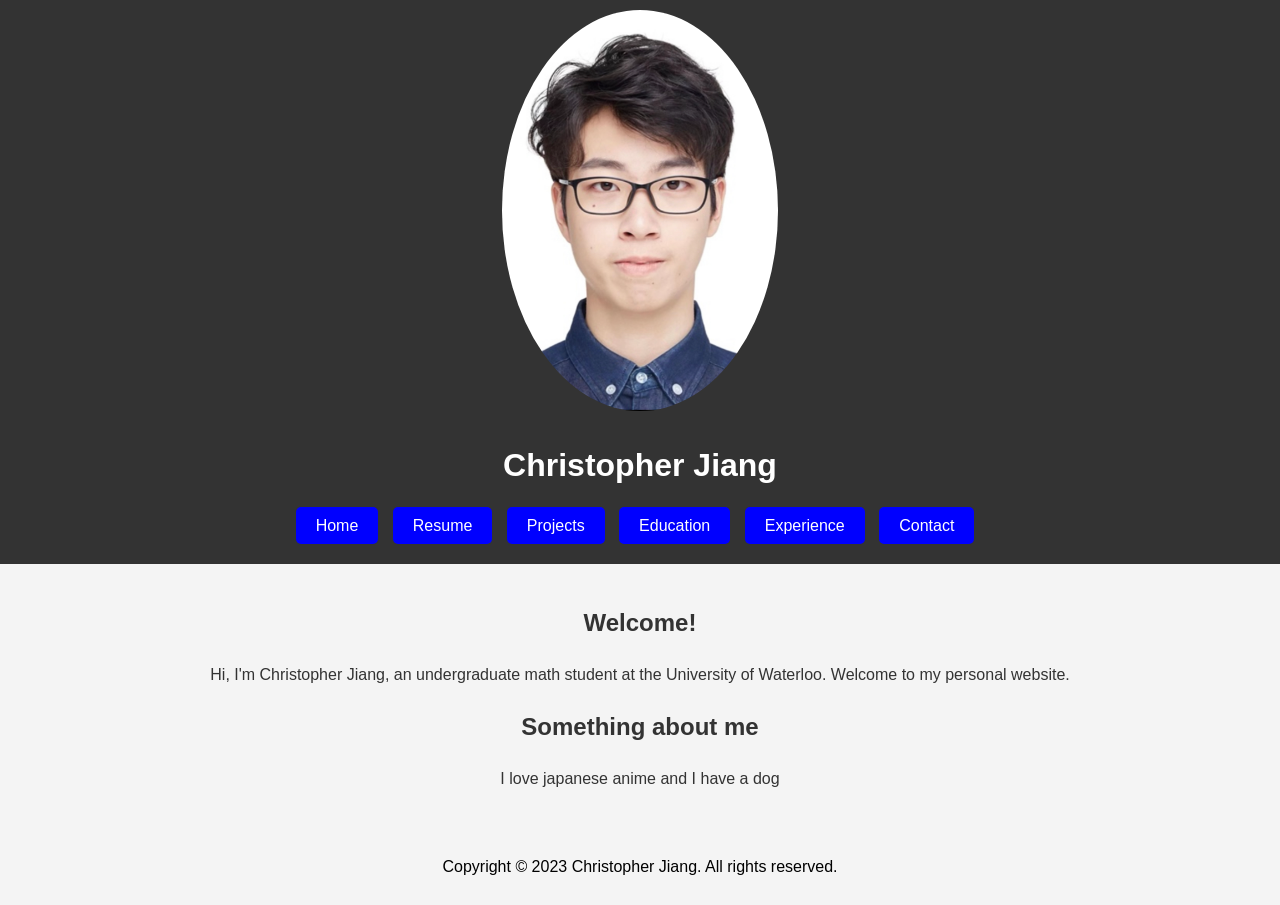
==== index.html @ 143860bc "Update index.html" ====
<!DOCTYPE html>
<html lang="en">
<head>
    <meta charset="UTF-8">
    <meta name="viewport" content="width=device-width, initial-scale=1.0">
    <title>Christopher Jiang - Home</title>
    <link rel="stylesheet" href="css/style.css">
</head>
<body>
    <header>
        <img src="images/profile.jpg" alt="Christopher's profile" 
        class="profile-image">
        <h1>Christopher Jiang</h1>
        <nav>
            <ul>
                <li><a href="index.html">Home</a></li>
                <li><a href="resume.html">Resume</a></li>
                <li><a href="projects.html">Projects</a></li>
                <li><a href="education.html">Education</a></li>
                <li><a href="experience.html">Experience</a></li>
                <li><a href="contact.html">Contact</a></li>
            </ul>
        </nav>
    </header>
    <main>
        <section>
            <h2>Welcome!</h2>
            <p>Hi, I'm Christopher Jiang, an undergraduate math student at the University of Waterloo. 
                Welcome to my personal website.</p>
            <h2>Something about me</h2>
            <p>I love japanese anime and I have a dog</p>
        </section>
    </main>
    <footer>
        <p>Copyright © 2023 Christopher Jiang. All rights reserved.</p>
    </footer>
    <script src="js/script.js"></script>
</body>
</html>
---- css/style.css ----
html, body {
    height: 100%;
    margin: 0;
}

body {
    font-family: Arial, sans-serif;
    line-height: 1.6;
    margin: 0;
    padding: 0;
    color: #333;
    background-color: #f4f4f4;
    display: flex;
    flex-direction: column;
    min-height: 100vh; /* Use viewport height */
}

header {
    background: #333;
    color: #fff;
    padding: 10px 20px;
    text-align: center;
}

header nav ul {
    list-style: none;
    padding: 0;
}

header nav ul li {
    display: inline;
    margin-right: 10px;
    color: black;
}

header nav ul li a {
    color: white; /* Text color */
    background-color: blue; /* Background color */
    padding: 10px 20px; /* Padding around the text */
    text-decoration: none; /* Removes underline */
    border-radius: 5px; /* Rounded corners */
    transition: background-color 0.3s; /* Smooth transition for hover effect */
}

header nav ul li a:hover {
    background-color: #0056b3; /* Darker shade on hover */
}

.profile-image {
    width: 276px;
    height: 401px;
    border-radius: 70%;
}

main {
    padding: 20px;
    text-align: center;
    flex: 1;
}

footer {
    color: black;
    text-align: center;
    padding: 10px 0;
    width: 100%;
}
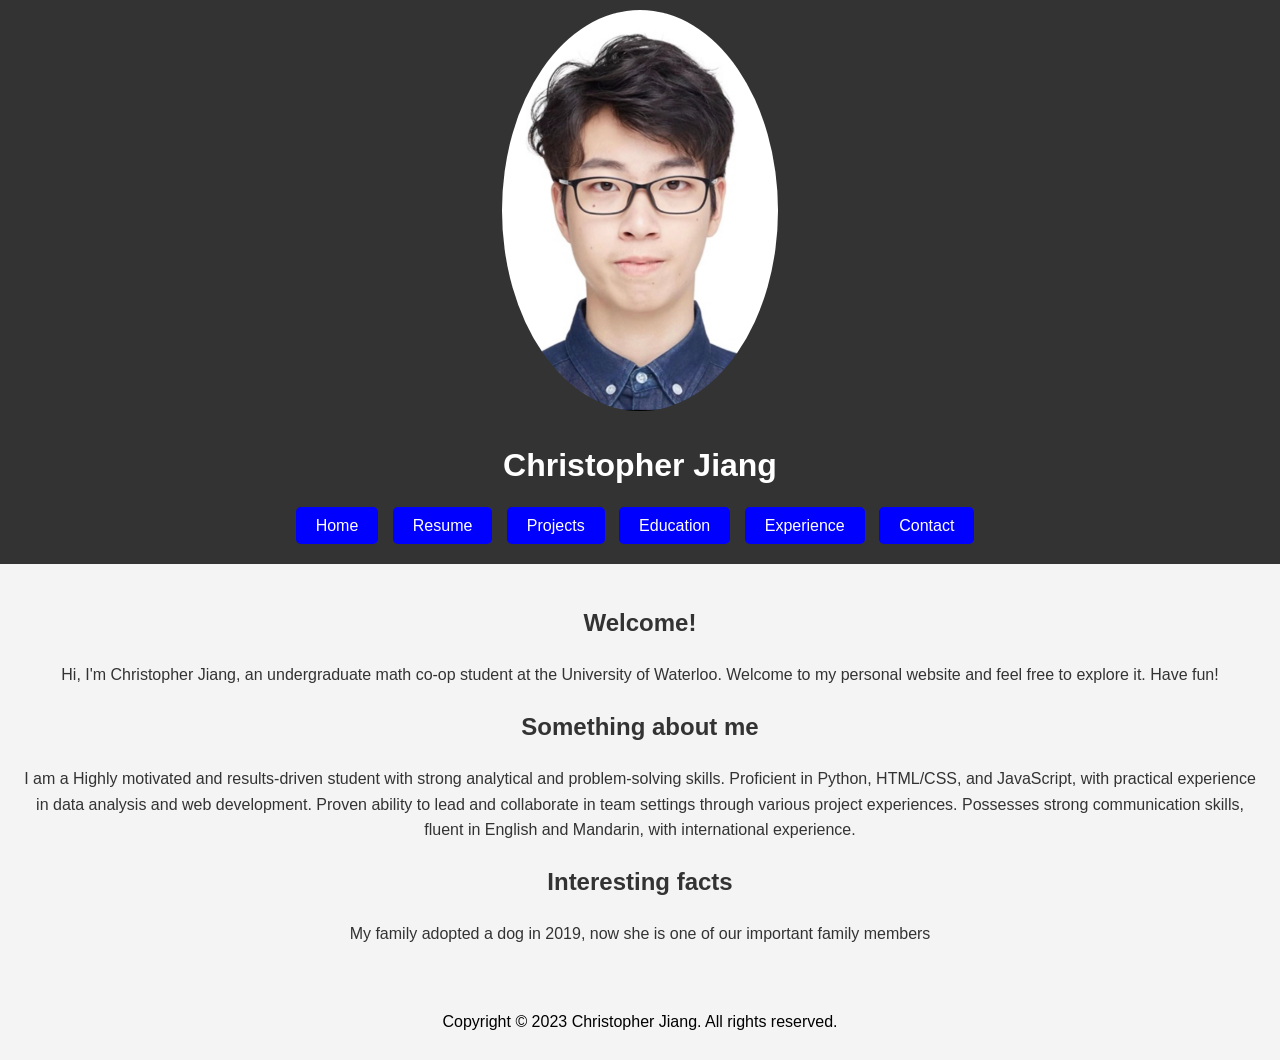
==== commit 0ce17274: "Updated project section and index page intro" ====
--- a/index.html
+++ b/index.html
@@ -25,10 +25,17 @@
     <main>
         <section>
             <h2>Welcome!</h2>
-            <p>Hi, I'm Christopher Jiang, an undergraduate math student at the University of Waterloo. 
-                Welcome to my personal website.</p>
+            <p>Hi, I'm Christopher Jiang, an undergraduate math co-op student at the University of Waterloo. 
+                Welcome to my personal website and feel free to explore it. Have fun!</p>
             <h2>Something about me</h2>
-            <p>I love japanese anime and I have a dog</p>
+            <p>I am a Highly motivated and results-driven student with strong analytical and 
+                problem-solving skills. Proficient in Python, HTML/CSS, and JavaScript, with 
+                practical experience in data analysis and web development. 
+                Proven ability to lead and collaborate in team settings through 
+                various project experiences. Possesses strong communication skills, 
+                fluent in English and Mandarin, with international experience.</p>
+            <h2>Interesting facts</h2>
+            <p>My family adopted a dog in 2019, now she is one of our important family members</p>
         </section>
     </main>
     <footer>
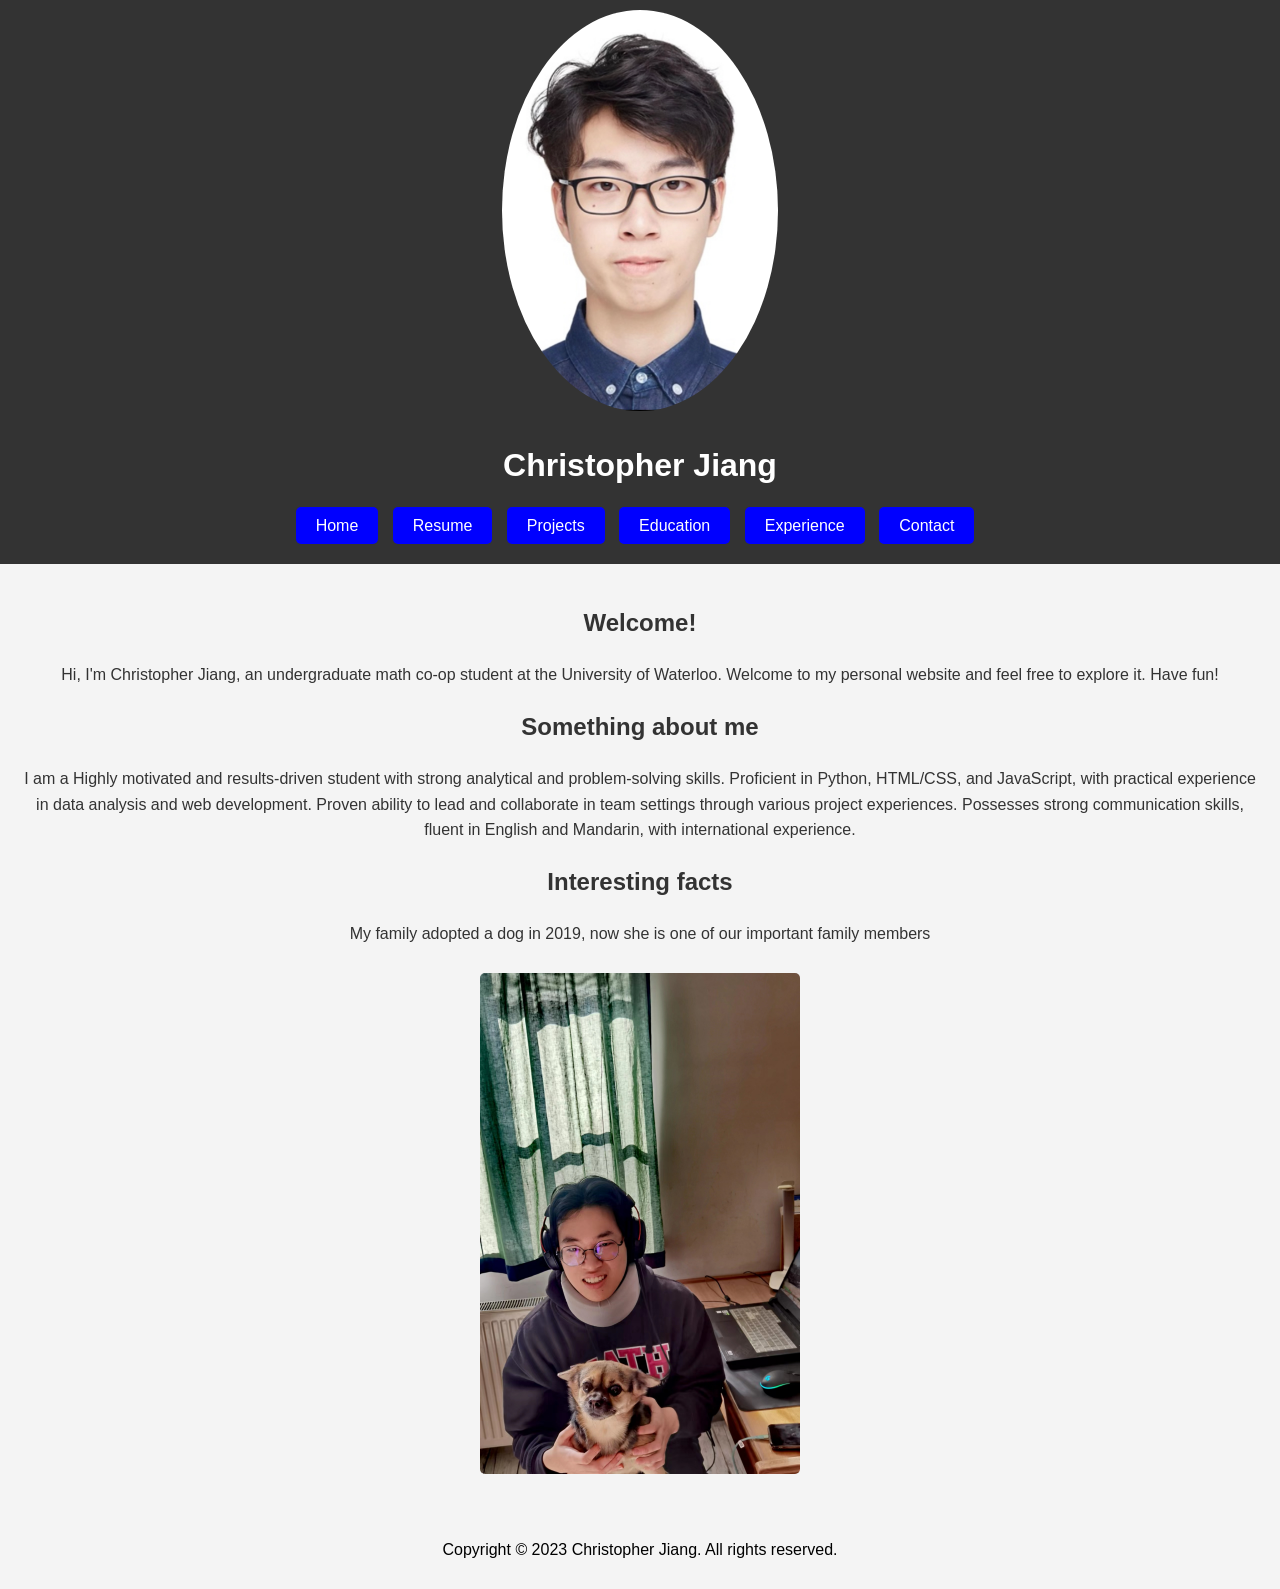
==== commit 7e409f2c: "Added image of me with my dog on the index page, updated the style.css style sheet" ====
--- a/index.html
+++ b/index.html
@@ -36,6 +36,7 @@
                 fluent in English and Mandarin, with international experience.</p>
             <h2>Interesting facts</h2>
             <p>My family adopted a dog in 2019, now she is one of our important family members</p>
+            <img src="images/with wangcai.jpg" class="square-image">
         </section>
     </main>
     <footer>
--- a/css/style.css
+++ b/css/style.css
@@ -52,6 +52,14 @@
     border-radius: 70%;
 }
 
+.square-image {
+    width: 320px; /* You can adjust this value to fit your page layout */
+    height: 501px; /* Same value as width to make it square */
+    margin: 10px; /* Optional: adjust margin as needed */
+    border-radius: 5px; /* Optional: to slightly round the corners, adjust as needed or remove for sharp corners */
+    object-fit: cover; /* Ensures the image covers the entire area without stretching */
+}
+
 main {
     padding: 20px;
     text-align: center;
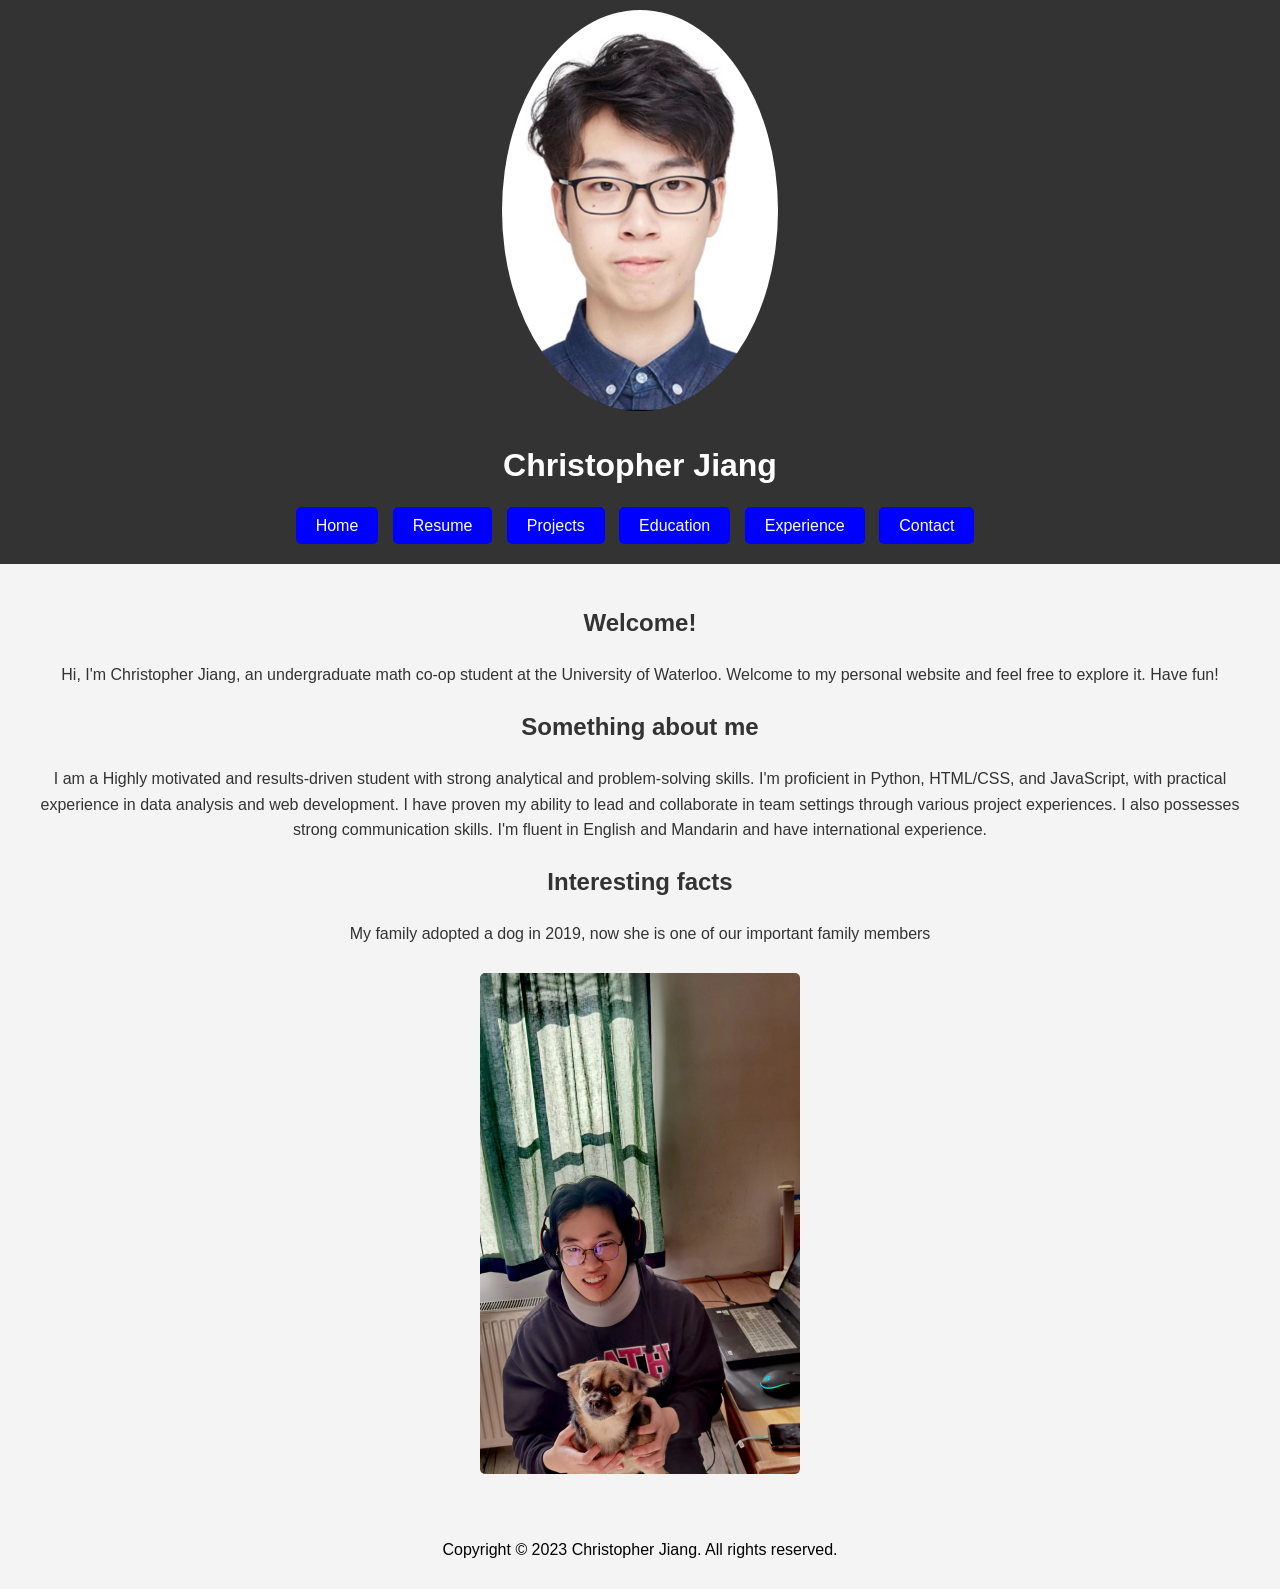
==== commit c8d68300: "fixed typo errors" ====
--- a/index.html
+++ b/index.html
@@ -29,11 +29,11 @@
                 Welcome to my personal website and feel free to explore it. Have fun!</p>
             <h2>Something about me</h2>
             <p>I am a Highly motivated and results-driven student with strong analytical and 
-                problem-solving skills. Proficient in Python, HTML/CSS, and JavaScript, with 
+                problem-solving skills. I'm proficient in Python, HTML/CSS, and JavaScript, with 
                 practical experience in data analysis and web development. 
-                Proven ability to lead and collaborate in team settings through 
-                various project experiences. Possesses strong communication skills, 
-                fluent in English and Mandarin, with international experience.</p>
+                I have proven my ability to lead and collaborate in team settings through 
+                various project experiences. I also possesses strong communication skills. 
+                I'm fluent in English and Mandarin and have international experience.</p>
             <h2>Interesting facts</h2>
             <p>My family adopted a dog in 2019, now she is one of our important family members</p>
             <img src="images/with wangcai.jpg" class="square-image">
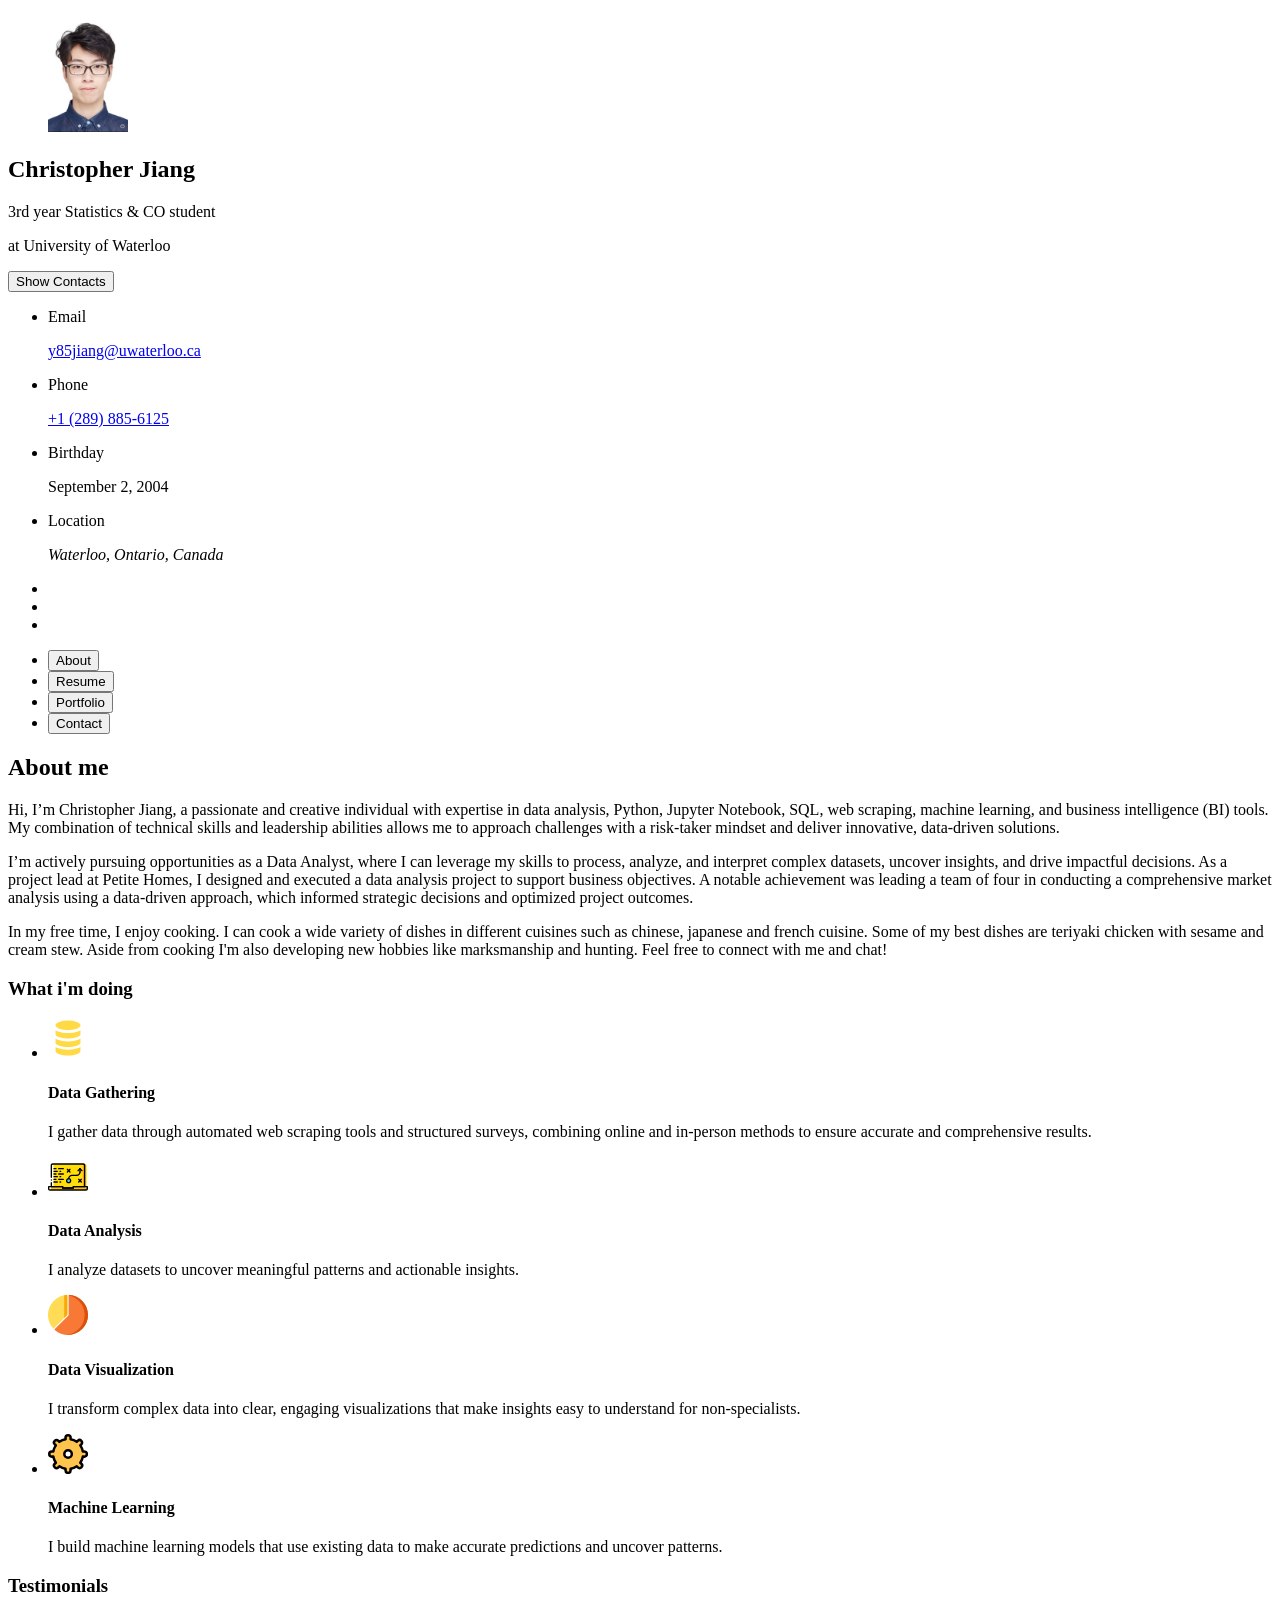
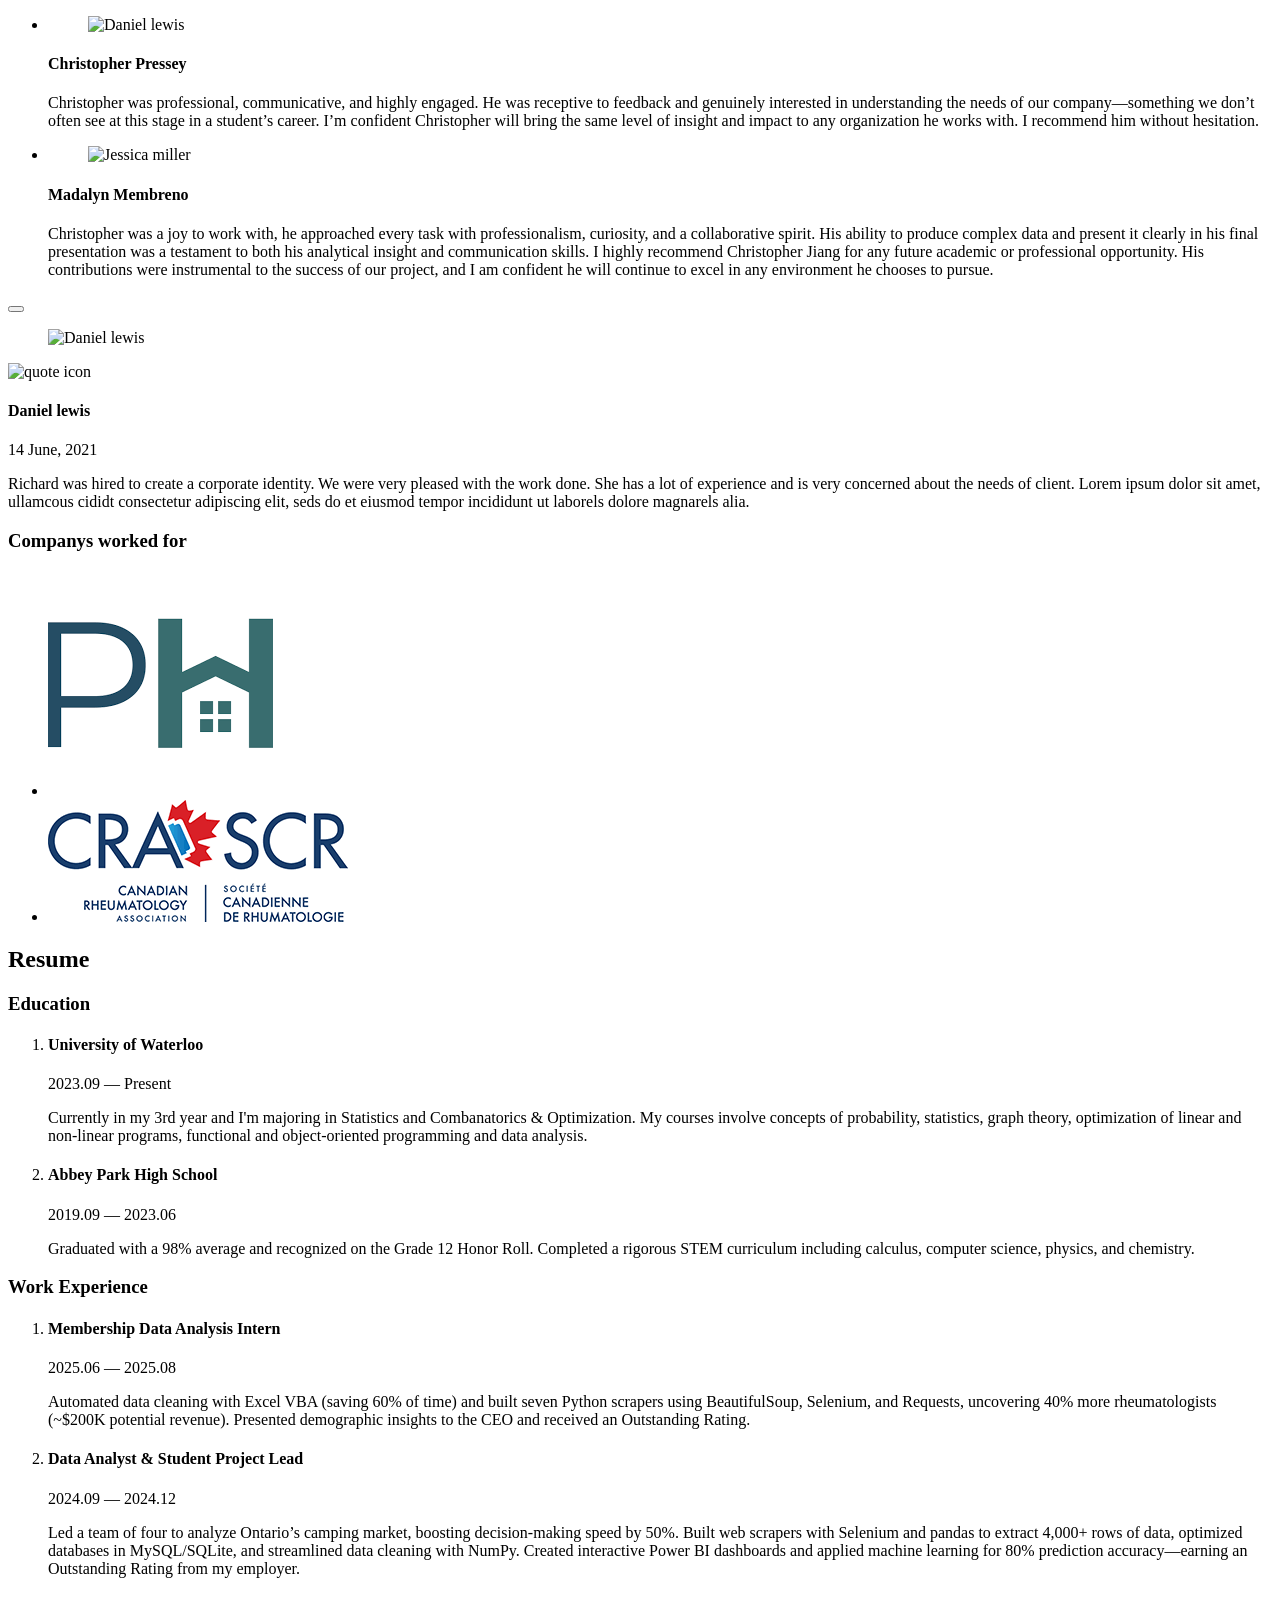
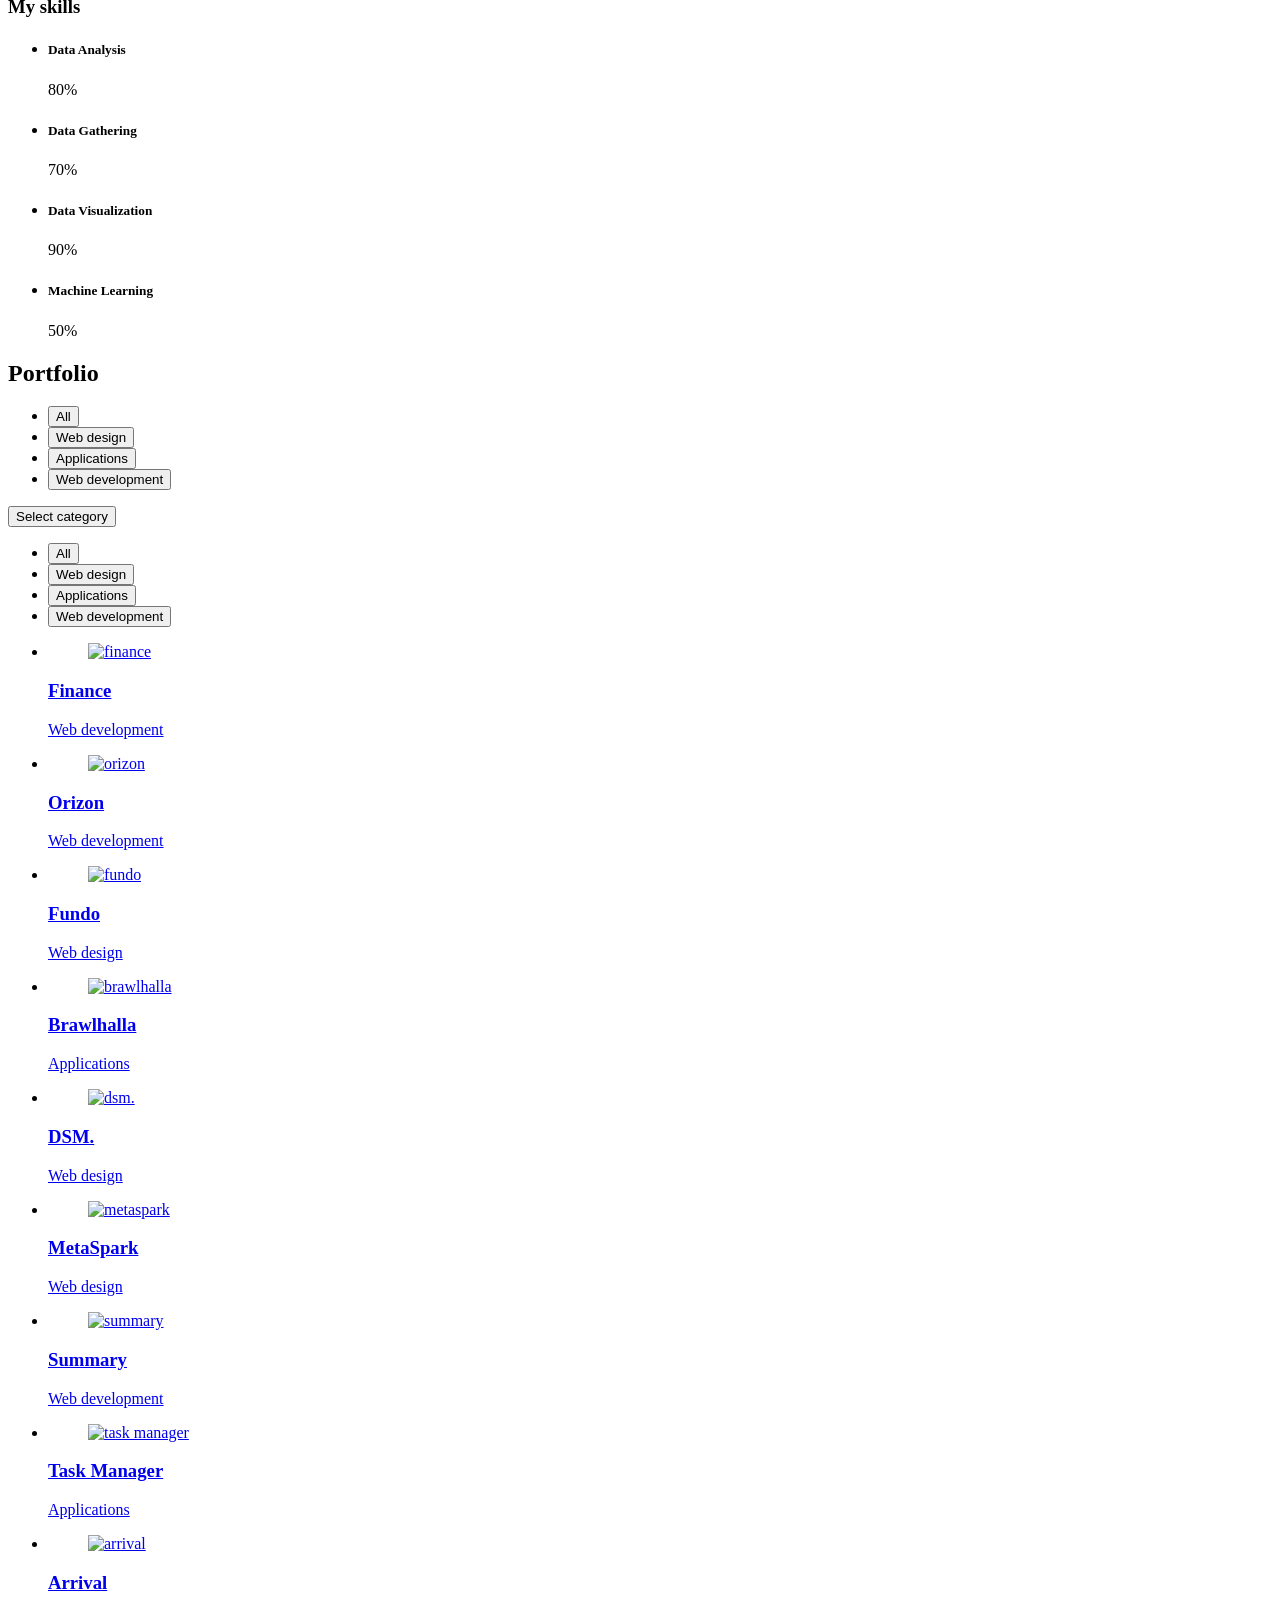
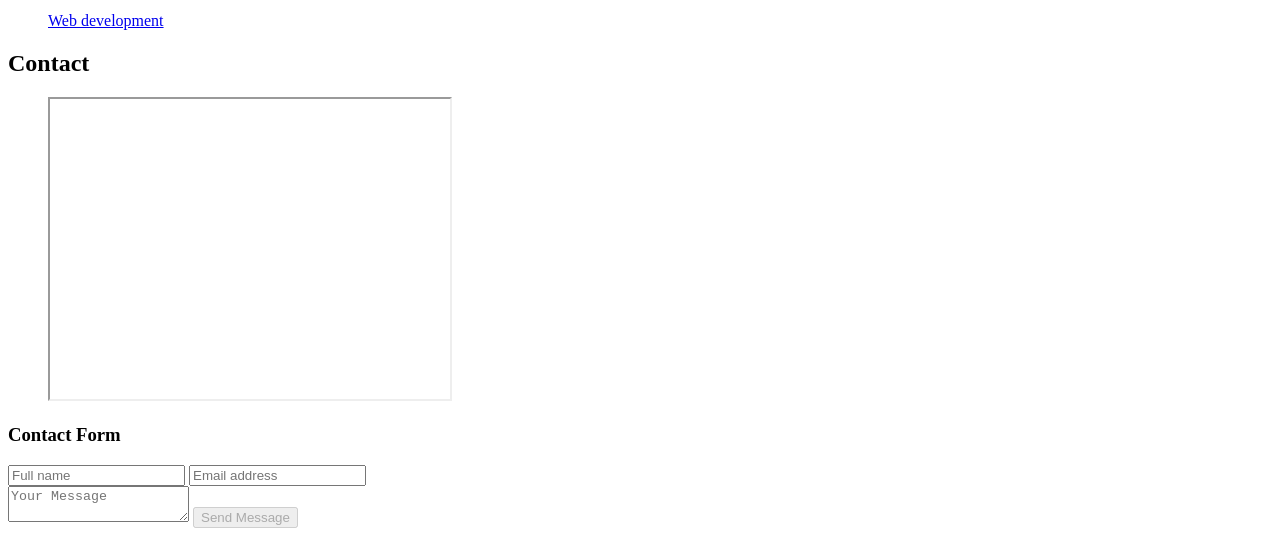
==== commit 3e6f65a2: "Overwrite repo with personal website project" ====
--- a/index.html
+++ b/index.html
@@ -1,47 +1,1136 @@
 <!DOCTYPE html>
 <html lang="en">
+
 <head>
-    <meta charset="UTF-8">
-    <meta name="viewport" content="width=device-width, initial-scale=1.0">
-    <title>Christopher Jiang - Home</title>
-    <link rel="stylesheet" href="css/style.css">
+  <meta charset="UTF-8">
+  <meta http-equiv="X-UA-Compatible" content="IE=edge">
+  <meta name="viewport" content="width=device-width, initial-scale=1.0">
+  <title>vCard - Personal Portfolio</title>
+
+  <!--
+    - favicon
+  -->
+  <link rel="shortcut icon" href="./assets/images/logo.ico" type="image/x-icon">
+
+  <!--
+    - custom css link
+  -->
+  <link rel="stylesheet" href="./assets/css/style.css">
+
+  <!--
+    - google font link
+  -->
+  <link rel="preconnect" href="https://fonts.googleapis.com">
+  <link rel="preconnect" href="https://fonts.gstatic.com" crossorigin>
+  <link href="https://fonts.googleapis.com/css2?family=Poppins:wght@300;400;500;600&display=swap" rel="stylesheet">
 </head>
+
 <body>
-    <header>
-        <img src="images/profile.jpg" alt="Christopher's profile" 
-        class="profile-image">
-        <h1>Christopher Jiang</h1>
-        <nav>
-            <ul>
-                <li><a href="index.html">Home</a></li>
-                <li><a href="resume.html">Resume</a></li>
-                <li><a href="projects.html">Projects</a></li>
-                <li><a href="education.html">Education</a></li>
-                <li><a href="experience.html">Experience</a></li>
-                <li><a href="contact.html">Contact</a></li>
+
+  <!--
+    - #MAIN
+  -->
+
+  <main>
+
+    <!--
+      - #SIDEBAR
+    -->
+
+    <aside class="sidebar" data-sidebar>
+
+      <div class="sidebar-info">
+
+        <figure class="avatar-box">
+          <img src="./assets/images/profile.jpg" alt="Christopher Jiang" width="80">
+        </figure>
+
+        <div class="info-content">
+          <h1 class="name" title="Richard hanrick">Christopher Jiang</h1>
+
+          <p class="title">3rd year Statistics & CO student</p>
+          <p class="title">at University of Waterloo</p>
+        </div>
+
+        <button class="info_more-btn" data-sidebar-btn>
+          <span>Show Contacts</span>
+
+          <ion-icon name="chevron-down"></ion-icon>
+        </button>
+
+      </div>
+
+      <div class="sidebar-info_more">
+
+        <div class="separator"></div>
+
+        <ul class="contacts-list">
+
+          <li class="contact-item">
+
+            <div class="icon-box">
+              <ion-icon name="mail-outline"></ion-icon>
+            </div>
+
+            <div class="contact-info">
+              <p class="contact-title">Email</p>
+
+              <a href="mailto:richard@example.com" class="contact-link">y85jiang@uwaterloo.ca</a>
+            </div>
+
+          </li>
+
+          <li class="contact-item">
+
+            <div class="icon-box">
+              <ion-icon name="phone-portrait-outline"></ion-icon>
+            </div>
+
+            <div class="contact-info">
+              <p class="contact-title">Phone</p>
+
+              <a href="tel:+12133522795" class="contact-link">+1 (289) 885-6125</a>
+            </div>
+
+          </li>
+
+          <li class="contact-item">
+
+            <div class="icon-box">
+              <ion-icon name="calendar-outline"></ion-icon>
+            </div>
+
+            <div class="contact-info">
+              <p class="contact-title">Birthday</p>
+
+              <time datetime="1982-06-23">September 2, 2004</time>
+            </div>
+
+          </li>
+
+          <li class="contact-item">
+
+            <div class="icon-box">
+              <ion-icon name="location-outline"></ion-icon>
+            </div>
+
+            <div class="contact-info">
+              <p class="contact-title">Location</p>
+
+              <address>Waterloo, Ontario, Canada</address>
+            </div>
+
+          </li>
+
+        </ul>
+
+        <div class="separator"></div>
+
+        <ul class="social-list">
+
+          <li class="social-item">
+            <a href="#" class="social-link">
+              <ion-icon name="logo-facebook"></ion-icon>
+            </a>
+          </li>
+
+          <li class="social-item">
+            <a href="#" class="social-link">
+              <ion-icon name="logo-twitter"></ion-icon>
+            </a>
+          </li>
+
+          <li class="social-item">
+            <a href="#" class="social-link">
+              <ion-icon name="logo-instagram"></ion-icon>
+            </a>
+          </li>
+
+        </ul>
+
+      </div>
+
+    </aside>
+
+
+
+
+
+    <!--
+      - #main-content
+    -->
+
+    <div class="main-content">
+
+      <!--
+        - #NAVBAR
+      -->
+
+      <nav class="navbar">
+
+        <ul class="navbar-list">
+
+          <li class="navbar-item">
+            <button class="navbar-link  active" data-nav-link>About</button>
+          </li>
+
+          <li class="navbar-item">
+            <button class="navbar-link" data-nav-link>Resume</button>
+          </li>
+
+          <li class="navbar-item">
+            <button class="navbar-link" data-nav-link>Portfolio</button>
+          </li>
+
+          <!--
+          <li class="navbar-item">
+            <button class="navbar-link" data-nav-link>Blog</button>
+          </li>
+        -->
+
+          <li class="navbar-item">
+            <button class="navbar-link" data-nav-link>Contact</button>
+          </li>
+
+        </ul>
+
+      </nav>
+
+
+
+
+
+      <!--
+        - #ABOUT
+      -->
+
+      <article class="about  active" data-page="about">
+
+        <header>
+          <h2 class="h2 article-title">About me</h2>
+        </header>
+
+        <section class="about-text">
+          <p>
+            Hi, I’m Christopher Jiang, a passionate and creative individual with 
+            expertise in data analysis, Python, Jupyter Notebook, SQL, web scraping, 
+            machine learning, and business intelligence (BI) tools. 
+            My combination of technical skills and leadership abilities allows 
+            me to approach challenges with a risk-taker mindset and deliver 
+            innovative, data-driven solutions.
+          </p>
+
+          <p>
+            I’m actively pursuing opportunities as a Data Analyst, 
+            where I can leverage my skills to process, 
+            analyze, and interpret complex datasets, uncover insights, 
+            and drive impactful decisions. As a project lead at Petite Homes, 
+            I designed and executed a data analysis project to support business 
+            objectives. A notable achievement was leading a team of four in 
+            conducting a comprehensive market analysis using a data-driven approach,
+            which informed strategic decisions and optimized project outcomes.
+          </p>
+
+          <p>
+            In my free time, I enjoy cooking. I can cook a wide variety of dishes 
+            in different cuisines such as chinese, japanese and french cuisine. 
+            Some of my best dishes are teriyaki chicken with sesame and cream stew. 
+            Aside from cooking I'm also developing new hobbies like marksmanship 
+            and hunting. Feel free to connect with me and chat!
+          </p>
+        </section>
+
+
+        <!--
+          - service
+        -->
+
+        <section class="service">
+
+          <h3 class="h3 service-title">What i'm doing</h3>
+
+          <ul class="service-list">
+
+            <li class="service-item">
+
+              <div class="service-icon-box">
+                <img src="./assets/images/database.svg" alt="design icon" width="40">
+              </div>
+
+              <div class="service-content-box">
+                <h4 class="h4 service-item-title">Data Gathering</h4>
+
+                <p class="service-item-text">
+                  I gather data through automated web scraping tools and structured 
+                  surveys, combining online and in-person methods to ensure accurate 
+                  and comprehensive results.
+                </p>
+              </div>
+
+            </li>
+
+            <li class="service-item">
+
+              <div class="service-icon-box">
+                <img src="./assets/images/data-analysis.svg" alt="Web development icon" width="40">
+              </div>
+
+              <div class="service-content-box">
+                <h4 class="h4 service-item-title">Data Analysis</h4>
+
+                <p class="service-item-text">
+                  I analyze datasets to uncover meaningful patterns and actionable insights.
+                </p>
+              </div>
+
+            </li>
+
+            <li class="service-item">
+
+              <div class="service-icon-box">
+                <img src="./assets/images/data-visualization.svg" alt="mobile app icon" width="40">
+              </div>
+
+              <div class="service-content-box">
+                <h4 class="h4 service-item-title">Data Visualization</h4>
+
+                <p class="service-item-text">
+                  I transform complex data into clear, 
+                  engaging visualizations that make insights easy to understand for non-specialists.
+                </p>
+              </div>
+
+            </li>
+
+            <li class="service-item">
+
+              <div class="service-icon-box">
+                <img src="./assets/images/machine-learning.svg" alt="camera icon" width="40">
+              </div>
+
+              <div class="service-content-box">
+                <h4 class="h4 service-item-title">Machine Learning</h4>
+
+                <p class="service-item-text">
+                  I build machine learning models that use existing data to make accurate 
+                  predictions and uncover patterns.
+                </p>
+              </div>
+
+            </li>
+
+          </ul>
+
+        </section>
+
+
+        <!--
+          - testimonials
+        -->
+
+        <section class="testimonials">
+
+          <h3 class="h3 testimonials-title">Testimonials</h3>
+
+          <ul class="testimonials-list has-scrollbar">
+
+            <li class="testimonials-item">
+              <div class="content-card" data-testimonials-item>
+
+                <figure class="testimonials-avatar-box">
+                  <img src="./assets/images/avatar-1.png" alt="Daniel lewis" width="60" data-testimonials-avatar>
+                </figure>
+
+                <h4 class="h4 testimonials-item-title" data-testimonials-title>Christopher Pressey</h4>
+
+                <div class="testimonials-text" data-testimonials-text>
+                  <p>
+                    Christopher was professional, communicative, and highly engaged. 
+                    He was receptive to feedback and genuinely interested in understanding 
+                    the needs of our company—something we don’t often see at this stage in 
+                    a student’s career. I’m confident Christopher will bring the same level 
+                    of insight and impact to any organization he works with. I recommend him 
+                    without hesitation.
+                  </p>
+                </div>
+
+              </div>
+            </li>
+
+            <li class="testimonials-item">
+              <div class="content-card" data-testimonials-item>
+
+                <figure class="testimonials-avatar-box">
+                  <img src="./assets/images/avatar-2.png" alt="Jessica miller" width="60" data-testimonials-avatar>
+                </figure>
+
+                <h4 class="h4 testimonials-item-title" data-testimonials-title>Madalyn Membreno</h4>
+
+                <div class="testimonials-text" data-testimonials-text>
+                  <p>
+                    Christopher was a joy to work with, he approached every task with 
+                    professionalism, curiosity, and a collaborative spirit. 
+                    His ability to produce complex data and present it clearly in his 
+                    final presentation was a testament to both his analytical insight 
+                    and communication skills. I highly recommend Christopher Jiang for 
+                    any future academic or professional opportunity. His contributions 
+                    were instrumental to the success of our project, and I am confident 
+                    he will continue to excel in any environment he chooses to pursue.
+                  </p>
+                </div>
+
+              </div>
+            </li>
+          </ul>
+
+        </section>
+
+
+        <!--
+          - testimonials modal
+        -->
+
+        <div class="modal-container" data-modal-container>
+
+          <div class="overlay" data-overlay></div>
+
+          <section class="testimonials-modal">
+
+            <button class="modal-close-btn" data-modal-close-btn>
+              <ion-icon name="close-outline"></ion-icon>
+            </button>
+
+            <div class="modal-img-wrapper">
+              <figure class="modal-avatar-box">
+                <img src="./assets/images/avatar-1.png" alt="Daniel lewis" width="80" data-modal-img>
+              </figure>
+
+              <img src="./assets/images/icon-quote.svg" alt="quote icon">
+            </div>
+
+            <div class="modal-content">
+
+              <h4 class="h3 modal-title" data-modal-title>Daniel lewis</h4>
+
+              <time datetime="2021-06-14">14 June, 2021</time>
+
+              <div data-modal-text>
+                <p>
+                  Richard was hired to create a corporate identity. We were very pleased with the work done. She has a
+                  lot of experience
+                  and is very concerned about the needs of client. Lorem ipsum dolor sit amet, ullamcous cididt
+                  consectetur adipiscing
+                  elit, seds do et eiusmod tempor incididunt ut laborels dolore magnarels alia.
+                </p>
+              </div>
+
+            </div>
+
+          </section>
+
+        </div>
+
+
+        <!--
+          - clients
+        -->
+
+        <section class="clients">
+
+          <h3 class="h3 clients-title">Companys worked for</h3>
+
+          <ul class="clients-list has-scrollbar">
+
+            <li class="clients-item">
+              <a href="#">
+                <img src="./assets/images/petite homes.png" alt="client logo">
+              </a>
+            </li>
+
+            <li class="clients-item">
+              <a href="#">
+                <img src="./assets/images/cra.png" alt="client logo">
+              </a>
+            </li>
+
+          </ul>
+
+        </section>
+
+      </article>
+
+
+
+
+
+      <!--
+        - #RESUME
+      -->
+
+      <article class="resume" data-page="resume">
+
+        <header>
+          <h2 class="h2 article-title">Resume</h2>
+        </header>
+
+        <section class="timeline">
+
+          <div class="title-wrapper">
+            <div class="icon-box">
+              <ion-icon name="book-outline"></ion-icon>
+            </div>
+
+            <h3 class="h3">Education</h3>
+          </div>
+
+          <ol class="timeline-list">
+
+            <li class="timeline-item">
+
+              <h4 class="h4 timeline-item-title">University of Waterloo</h4>
+
+              <span>2023.09 — Present</span>
+
+              <p class="timeline-text">
+                Currently in my 3rd year and I'm majoring in Statistics and Combanatorics & Optimization. 
+                My courses involve concepts of probability, statistics, graph theory, 
+                optimization of linear and non-linear programs, functional and object-oriented programming 
+                and data analysis.
+              </p>
+
+            </li>
+
+            <li class="timeline-item">
+
+              <h4 class="h4 timeline-item-title">Abbey Park High School</h4>
+
+              <span>2019.09 — 2023.06</span>
+
+              <p class="timeline-text">
+                Graduated with a 98% average and recognized on the Grade 12 Honor Roll. 
+                Completed a rigorous STEM curriculum including calculus, computer science, 
+                physics, and chemistry.
+              </p>
+
+            </li>
+
+          </ol>
+
+        </section>
+
+        <section class="timeline">
+
+          <div class="title-wrapper">
+            <div class="icon-box">
+              <ion-icon name="book-outline"></ion-icon>
+            </div>
+
+            <h3 class="h3">Work Experience</h3>
+          </div>
+
+          <ol class="timeline-list">
+
+            <li class="timeline-item">
+
+              <h4 class="h4 timeline-item-title">Membership Data Analysis Intern</h4>
+
+              <span>2025.06 — 2025.08</span>
+
+              <p class="timeline-text">
+                Automated data cleaning with Excel VBA (saving 60% of time) and 
+                built seven Python scrapers using BeautifulSoup, Selenium, 
+                and Requests, uncovering 40% more rheumatologists 
+                (~$200K potential revenue). Presented demographic insights to 
+                the CEO and received an Outstanding Rating.
+              </p>
+
+            </li>
+
+            <li class="timeline-item">
+
+              <h4 class="h4 timeline-item-title">Data Analyst & Student Project Lead</h4>
+
+              <span>2024.09 — 2024.12</span>
+
+              <p class="timeline-text">
+                Led a team of four to analyze Ontario’s camping market, 
+                boosting decision-making speed by 50%. Built web scrapers with 
+                Selenium and pandas to extract 4,000+ rows of data, optimized 
+                databases in MySQL/SQLite, and streamlined data cleaning with NumPy.
+                Created interactive Power BI dashboards and applied machine 
+                learning for 80% prediction accuracy—earning an Outstanding 
+                Rating from my employer.
+              </p>
+
+            </li>
+
+          </ol>
+
+        </section>
+
+        <section class="skill">
+
+          <h3 class="h3 skills-title">My skills</h3>
+
+          <ul class="skills-list content-card">
+
+            <li class="skills-item">
+
+              <div class="title-wrapper">
+                <h5 class="h5">Data Analysis</h5>
+                <data value="80">80%</data>
+              </div>
+
+              <div class="skill-progress-bg">
+                <div class="skill-progress-fill" style="width: 80%;"></div>
+              </div>
+
+            </li>
+
+            <li class="skills-item">
+
+              <div class="title-wrapper">
+                <h5 class="h5">Data Gathering</h5>
+                <data value="70">70%</data>
+              </div>
+
+              <div class="skill-progress-bg">
+                <div class="skill-progress-fill" style="width: 70%;"></div>
+              </div>
+
+            </li>
+
+            <li class="skills-item">
+
+              <div class="title-wrapper">
+                <h5 class="h5">Data Visualization</h5>
+                <data value="90">90%</data>
+              </div>
+
+              <div class="skill-progress-bg">
+                <div class="skill-progress-fill" style="width: 90%;"></div>
+              </div>
+
+            </li>
+
+            <li class="skills-item">
+
+              <div class="title-wrapper">
+                <h5 class="h5">Machine Learning</h5>
+                <data value="50">50%</data>
+              </div>
+
+              <div class="skill-progress-bg">
+                <div class="skill-progress-fill" style="width: 50%;"></div>
+              </div>
+
+            </li>
+
+          </ul>
+
+        </section>
+
+      </article>
+
+
+
+
+
+      <!--
+        - #PORTFOLIO
+      -->
+
+      <article class="portfolio" data-page="portfolio">
+
+        <header>
+          <h2 class="h2 article-title">Portfolio</h2>
+        </header>
+
+        <section class="projects">
+
+          <ul class="filter-list">
+
+            <li class="filter-item">
+              <button class="active" data-filter-btn>All</button>
+            </li>
+
+            <li class="filter-item">
+              <button data-filter-btn>Web design</button>
+            </li>
+
+            <li class="filter-item">
+              <button data-filter-btn>Applications</button>
+            </li>
+
+            <li class="filter-item">
+              <button data-filter-btn>Web development</button>
+            </li>
+
+          </ul>
+
+          <div class="filter-select-box">
+
+            <button class="filter-select" data-select>
+
+              <div class="select-value" data-selecct-value>Select category</div>
+
+              <div class="select-icon">
+                <ion-icon name="chevron-down"></ion-icon>
+              </div>
+
+            </button>
+
+            <ul class="select-list">
+
+              <li class="select-item">
+                <button data-select-item>All</button>
+              </li>
+
+              <li class="select-item">
+                <button data-select-item>Web design</button>
+              </li>
+
+              <li class="select-item">
+                <button data-select-item>Applications</button>
+              </li>
+
+              <li class="select-item">
+                <button data-select-item>Web development</button>
+              </li>
+
             </ul>
-        </nav>
-    </header>
-    <main>
-        <section>
-            <h2>Welcome!</h2>
-            <p>Hi, I'm Christopher Jiang, an undergraduate math co-op student at the University of Waterloo. 
-                Welcome to my personal website and feel free to explore it. Have fun!</p>
-            <h2>Something about me</h2>
-            <p>I am a Highly motivated and results-driven student with strong analytical and 
-                problem-solving skills. I'm proficient in Python, HTML/CSS, and JavaScript, with 
-                practical experience in data analysis and web development. 
-                I have proven my ability to lead and collaborate in team settings through 
-                various project experiences. I also possesses strong communication skills. 
-                I'm fluent in English and Mandarin and have international experience.</p>
-            <h2>Interesting facts</h2>
-            <p>My family adopted a dog in 2019, now she is one of our important family members</p>
-            <img src="images/with wangcai.jpg" class="square-image">
+
+          </div>
+
+          <ul class="project-list">
+
+            <li class="project-item  active" data-filter-item data-category="web development">
+              <a href="#">
+
+                <figure class="project-img">
+                  <div class="project-item-icon-box">
+                    <ion-icon name="eye-outline"></ion-icon>
+                  </div>
+
+                  <img src="./assets/images/project-1.jpg" alt="finance" loading="lazy">
+                </figure>
+
+                <h3 class="project-title">Finance</h3>
+
+                <p class="project-category">Web development</p>
+
+              </a>
+            </li>
+
+            <li class="project-item  active" data-filter-item data-category="web development">
+              <a href="#">
+
+                <figure class="project-img">
+                  <div class="project-item-icon-box">
+                    <ion-icon name="eye-outline"></ion-icon>
+                  </div>
+
+                  <img src="./assets/images/project-2.png" alt="orizon" loading="lazy">
+                </figure>
+
+                <h3 class="project-title">Orizon</h3>
+
+                <p class="project-category">Web development</p>
+
+              </a>
+            </li>
+
+            <li class="project-item  active" data-filter-item data-category="web design">
+              <a href="#">
+
+                <figure class="project-img">
+                  <div class="project-item-icon-box">
+                    <ion-icon name="eye-outline"></ion-icon>
+                  </div>
+
+                  <img src="./assets/images/project-3.jpg" alt="fundo" loading="lazy">
+                </figure>
+
+                <h3 class="project-title">Fundo</h3>
+
+                <p class="project-category">Web design</p>
+
+              </a>
+            </li>
+
+            <li class="project-item  active" data-filter-item data-category="applications">
+              <a href="#">
+
+                <figure class="project-img">
+                  <div class="project-item-icon-box">
+                    <ion-icon name="eye-outline"></ion-icon>
+                  </div>
+
+                  <img src="./assets/images/project-4.png" alt="brawlhalla" loading="lazy">
+                </figure>
+
+                <h3 class="project-title">Brawlhalla</h3>
+
+                <p class="project-category">Applications</p>
+
+              </a>
+            </li>
+
+            <li class="project-item  active" data-filter-item data-category="web design">
+              <a href="#">
+
+                <figure class="project-img">
+                  <div class="project-item-icon-box">
+                    <ion-icon name="eye-outline"></ion-icon>
+                  </div>
+
+                  <img src="./assets/images/project-5.png" alt="dsm." loading="lazy">
+                </figure>
+
+                <h3 class="project-title">DSM.</h3>
+
+                <p class="project-category">Web design</p>
+
+              </a>
+            </li>
+
+            <li class="project-item  active" data-filter-item data-category="web design">
+              <a href="#">
+
+                <figure class="project-img">
+                  <div class="project-item-icon-box">
+                    <ion-icon name="eye-outline"></ion-icon>
+                  </div>
+
+                  <img src="./assets/images/project-6.png" alt="metaspark" loading="lazy">
+                </figure>
+
+                <h3 class="project-title">MetaSpark</h3>
+
+                <p class="project-category">Web design</p>
+
+              </a>
+            </li>
+
+            <li class="project-item  active" data-filter-item data-category="web development">
+              <a href="#">
+
+                <figure class="project-img">
+                  <div class="project-item-icon-box">
+                    <ion-icon name="eye-outline"></ion-icon>
+                  </div>
+
+                  <img src="./assets/images/project-7.png" alt="summary" loading="lazy">
+                </figure>
+
+                <h3 class="project-title">Summary</h3>
+
+                <p class="project-category">Web development</p>
+
+              </a>
+            </li>
+
+            <li class="project-item  active" data-filter-item data-category="applications">
+              <a href="#">
+
+                <figure class="project-img">
+                  <div class="project-item-icon-box">
+                    <ion-icon name="eye-outline"></ion-icon>
+                  </div>
+
+                  <img src="./assets/images/project-8.jpg" alt="task manager" loading="lazy">
+                </figure>
+
+                <h3 class="project-title">Task Manager</h3>
+
+                <p class="project-category">Applications</p>
+
+              </a>
+            </li>
+
+            <li class="project-item  active" data-filter-item data-category="web development">
+              <a href="#">
+
+                <figure class="project-img">
+                  <div class="project-item-icon-box">
+                    <ion-icon name="eye-outline"></ion-icon>
+                  </div>
+
+                  <img src="./assets/images/project-9.png" alt="arrival" loading="lazy">
+                </figure>
+
+                <h3 class="project-title">Arrival</h3>
+
+                <p class="project-category">Web development</p>
+
+              </a>
+            </li>
+
+          </ul>
+
         </section>
-    </main>
-    <footer>
-        <p>Copyright © 2023 Christopher Jiang. All rights reserved.</p>
-    </footer>
-    <script src="js/script.js"></script>
+
+      </article>
+
+
+
+<!--
+
+      
+        - #BLOG
+      
+
+      <article class="blog" data-page="blog">
+
+        <header>
+          <h2 class="h2 article-title">Blog</h2>
+        </header>
+
+        <section class="blog-posts">
+
+          <ul class="blog-posts-list">
+
+            <li class="blog-post-item">
+              <a href="#">
+
+                <figure class="blog-banner-box">
+                  <img src="./assets/images/blog-1.jpg" alt="Design conferences in 2022" loading="lazy">
+                </figure>
+
+                <div class="blog-content">
+
+                  <div class="blog-meta">
+                    <p class="blog-category">Design</p>
+
+                    <span class="dot"></span>
+
+                    <time datetime="2022-02-23">Fab 23, 2022</time>
+                  </div>
+
+                  <h3 class="h3 blog-item-title">Design conferences in 2022</h3>
+
+                  <p class="blog-text">
+                    Veritatis et quasi architecto beatae vitae dicta sunt, explicabo.
+                  </p>
+
+                </div>
+
+              </a>
+            </li>
+
+            <li class="blog-post-item">
+              <a href="#">
+
+                <figure class="blog-banner-box">
+                  <img src="./assets/images/blog-2.jpg" alt="Best fonts every designer" loading="lazy">
+                </figure>
+
+                <div class="blog-content">
+
+                  <div class="blog-meta">
+                    <p class="blog-category">Design</p>
+
+                    <span class="dot"></span>
+
+                    <time datetime="2022-02-23">Fab 23, 2022</time>
+                  </div>
+
+                  <h3 class="h3 blog-item-title">Best fonts every designer</h3>
+
+                  <p class="blog-text">
+                    Sed ut perspiciatis, nam libero tempore, cum soluta nobis est eligendi.
+                  </p>
+
+                </div>
+
+              </a>
+            </li>
+
+            <li class="blog-post-item">
+              <a href="#">
+
+                <figure class="blog-banner-box">
+                  <img src="./assets/images/blog-3.jpg" alt="Design digest #80" loading="lazy">
+                </figure>
+
+                <div class="blog-content">
+
+                  <div class="blog-meta">
+                    <p class="blog-category">Design</p>
+
+                    <span class="dot"></span>
+
+                    <time datetime="2022-02-23">Fab 23, 2022</time>
+                  </div>
+
+                  <h3 class="h3 blog-item-title">Design digest #80</h3>
+
+                  <p class="blog-text">
+                    Excepteur sint occaecat cupidatat no proident, quis nostrum exercitationem ullam corporis suscipit.
+                  </p>
+
+                </div>
+
+              </a>
+            </li>
+
+            <li class="blog-post-item">
+              <a href="#">
+
+                <figure class="blog-banner-box">
+                  <img src="./assets/images/blog-4.jpg" alt="UI interactions of the week" loading="lazy">
+                </figure>
+
+                <div class="blog-content">
+
+                  <div class="blog-meta">
+                    <p class="blog-category">Design</p>
+
+                    <span class="dot"></span>
+
+                    <time datetime="2022-02-23">Fab 23, 2022</time>
+                  </div>
+
+                  <h3 class="h3 blog-item-title">UI interactions of the week</h3>
+
+                  <p class="blog-text">
+                    Enim ad minim veniam, consectetur adipiscing elit, quis nostrud exercitation ullamco laboris nisi.
+                  </p>
+
+                </div>
+
+              </a>
+            </li>
+
+            <li class="blog-post-item">
+              <a href="#">
+
+                <figure class="blog-banner-box">
+                  <img src="./assets/images/blog-5.jpg" alt="The forgotten art of spacing" loading="lazy">
+                </figure>
+
+                <div class="blog-content">
+
+                  <div class="blog-meta">
+                    <p class="blog-category">Design</p>
+
+                    <span class="dot"></span>
+
+                    <time datetime="2022-02-23">Fab 23, 2022</time>
+                  </div>
+
+                  <h3 class="h3 blog-item-title">The forgotten art of spacing</h3>
+
+                  <p class="blog-text">
+                    Maxime placeat, sed do eiusmod tempor incididunt ut labore et dolore magna aliqua.
+                  </p>
+
+                </div>
+
+              </a>
+            </li>
+
+            <li class="blog-post-item">
+              <a href="#">
+
+                <figure class="blog-banner-box">
+                  <img src="./assets/images/blog-6.jpg" alt="Design digest #79" loading="lazy">
+                </figure>
+
+                <div class="blog-content">
+
+                  <div class="blog-meta">
+                    <p class="blog-category">Design</p>
+
+                    <span class="dot"></span>
+
+                    <time datetime="2022-02-23">Fab 23, 2022</time>
+                  </div>
+
+                  <h3 class="h3 blog-item-title">Design digest #79</h3>
+
+                  <p class="blog-text">
+                    Optio cumque nihil impedit uo minus quod maxime placeat, velit esse cillum.
+                  </p>
+
+                </div>
+
+              </a>
+            </li>
+
+          </ul>
+
+        </section>
+
+      </article>
+-->
+
+
+
+
+      <!--
+        - #CONTACT
+      -->
+
+      <article class="contact" data-page="contact">
+
+        <header>
+          <h2 class="h2 article-title">Contact</h2>
+        </header>
+
+        <section class="mapbox" data-mapbox>
+          <figure>
+            <iframe
+              src="https://www.google.com/maps/embed?pb=!1m18!1m12!1m3!1d92638.70740867968!2d-80.62929243547111!3d43.48231335241612!2m3!1f0!2f0!3f0!3m2!1i1024!2i768!4f13.1!3m3!1m2!1s0x882bf1565ffe672b%3A0x5037b28c7231d90!2sWaterloo%2C%20ON!5e0!3m2!1sen!2sca!4v1756923016220!5m2!1sen!2sca"
+              width="400" height="300" loading="lazy"></iframe>
+          </figure>
+        </section>
+
+        <section class="contact-form">
+
+          <h3 class="h3 form-title">Contact Form</h3>
+
+          <form action="#" class="form" data-form>
+
+            <div class="input-wrapper">
+              <input type="text" name="fullname" class="form-input" placeholder="Full name" required data-form-input>
+
+              <input type="email" name="email" class="form-input" placeholder="Email address" required data-form-input>
+            </div>
+
+            <textarea name="message" class="form-input" placeholder="Your Message" required data-form-input></textarea>
+
+            <button class="form-btn" type="submit" disabled data-form-btn>
+              <ion-icon name="paper-plane"></ion-icon>
+              <span>Send Message</span>
+            </button>
+
+          </form>
+
+        </section>
+
+      </article>
+
+    </div>
+
+  </main>
+
+
+
+
+
+
+  <!--
+    - custom js link
+  -->
+  <script src="./assets/js/script.js"></script>
+
+  <!--
+    - ionicon link
+  -->
+  <script type="module" src="https://unpkg.com/ionicons@5.5.2/dist/ionicons/ionicons.esm.js"></script>
+  <script nomodule src="https://unpkg.com/ionicons@5.5.2/dist/ionicons/ionicons.js"></script>
+
 </body>
-</html>
+
+</html>
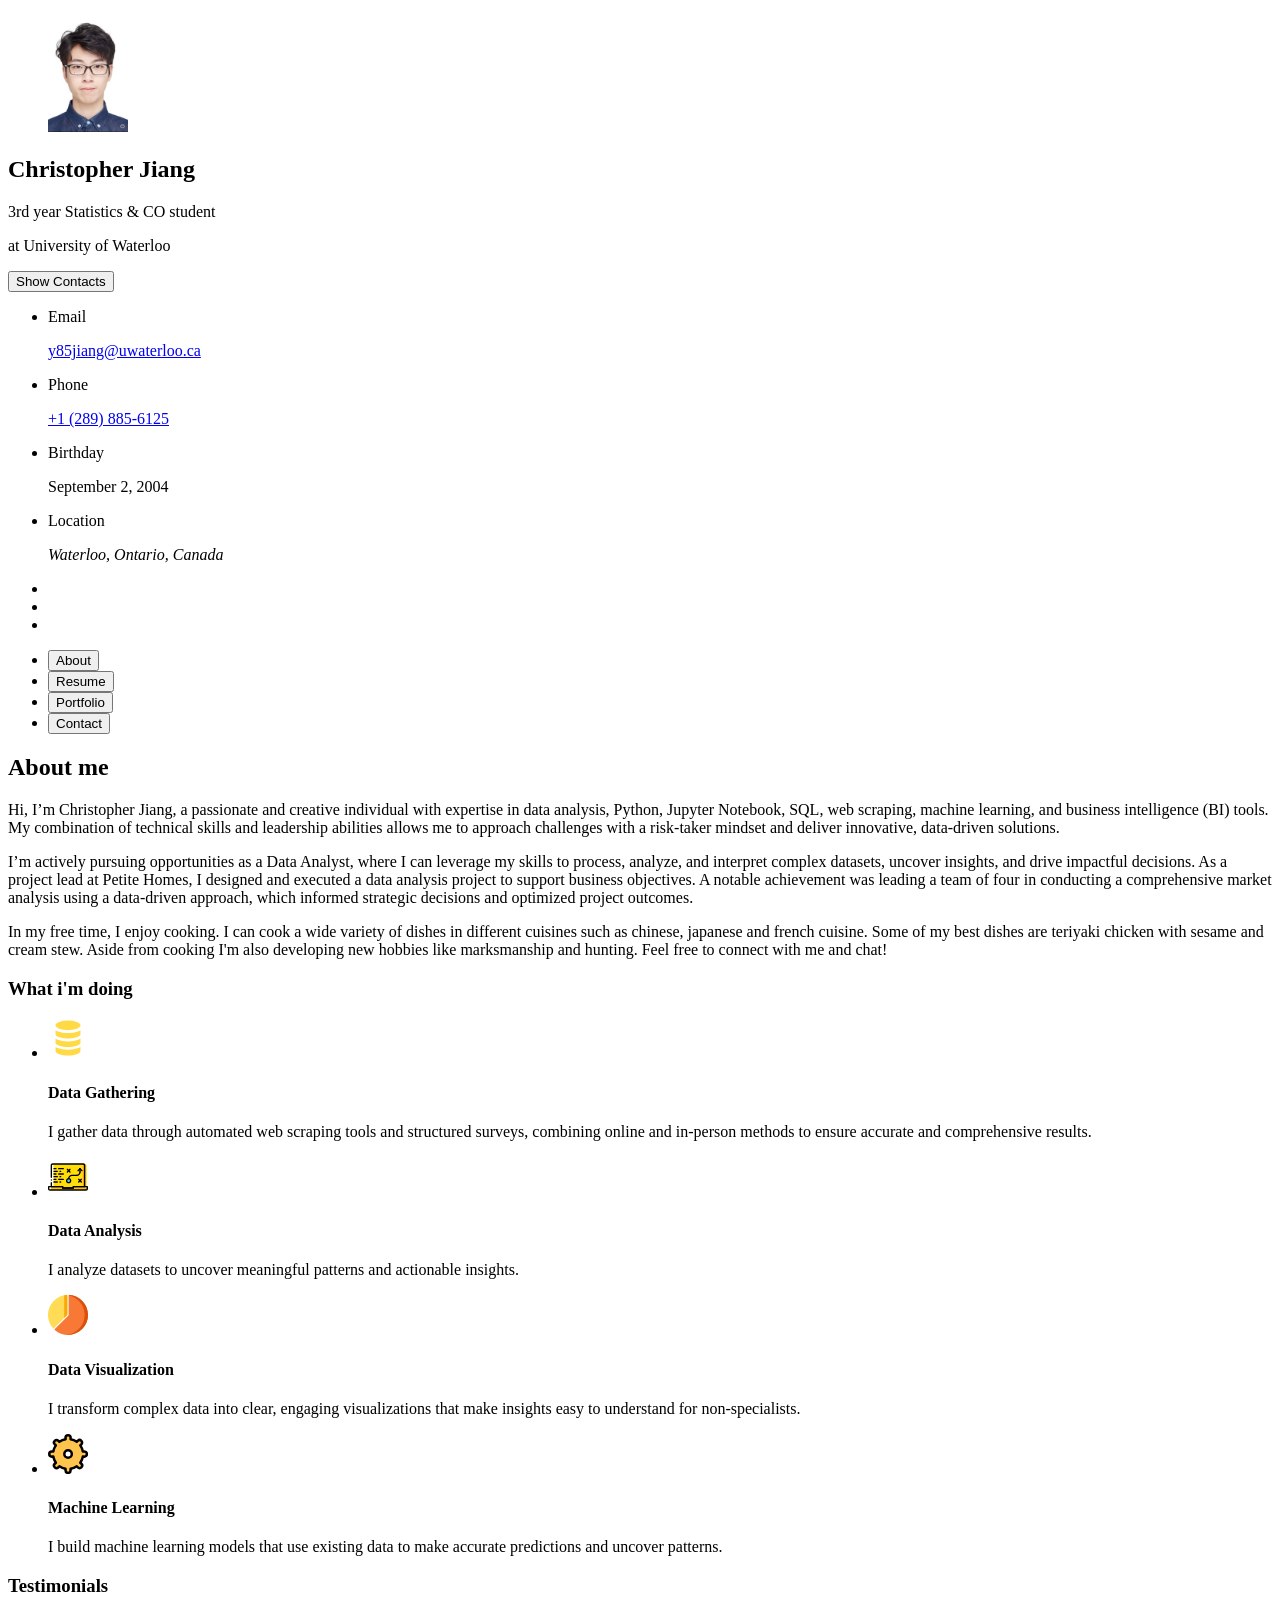
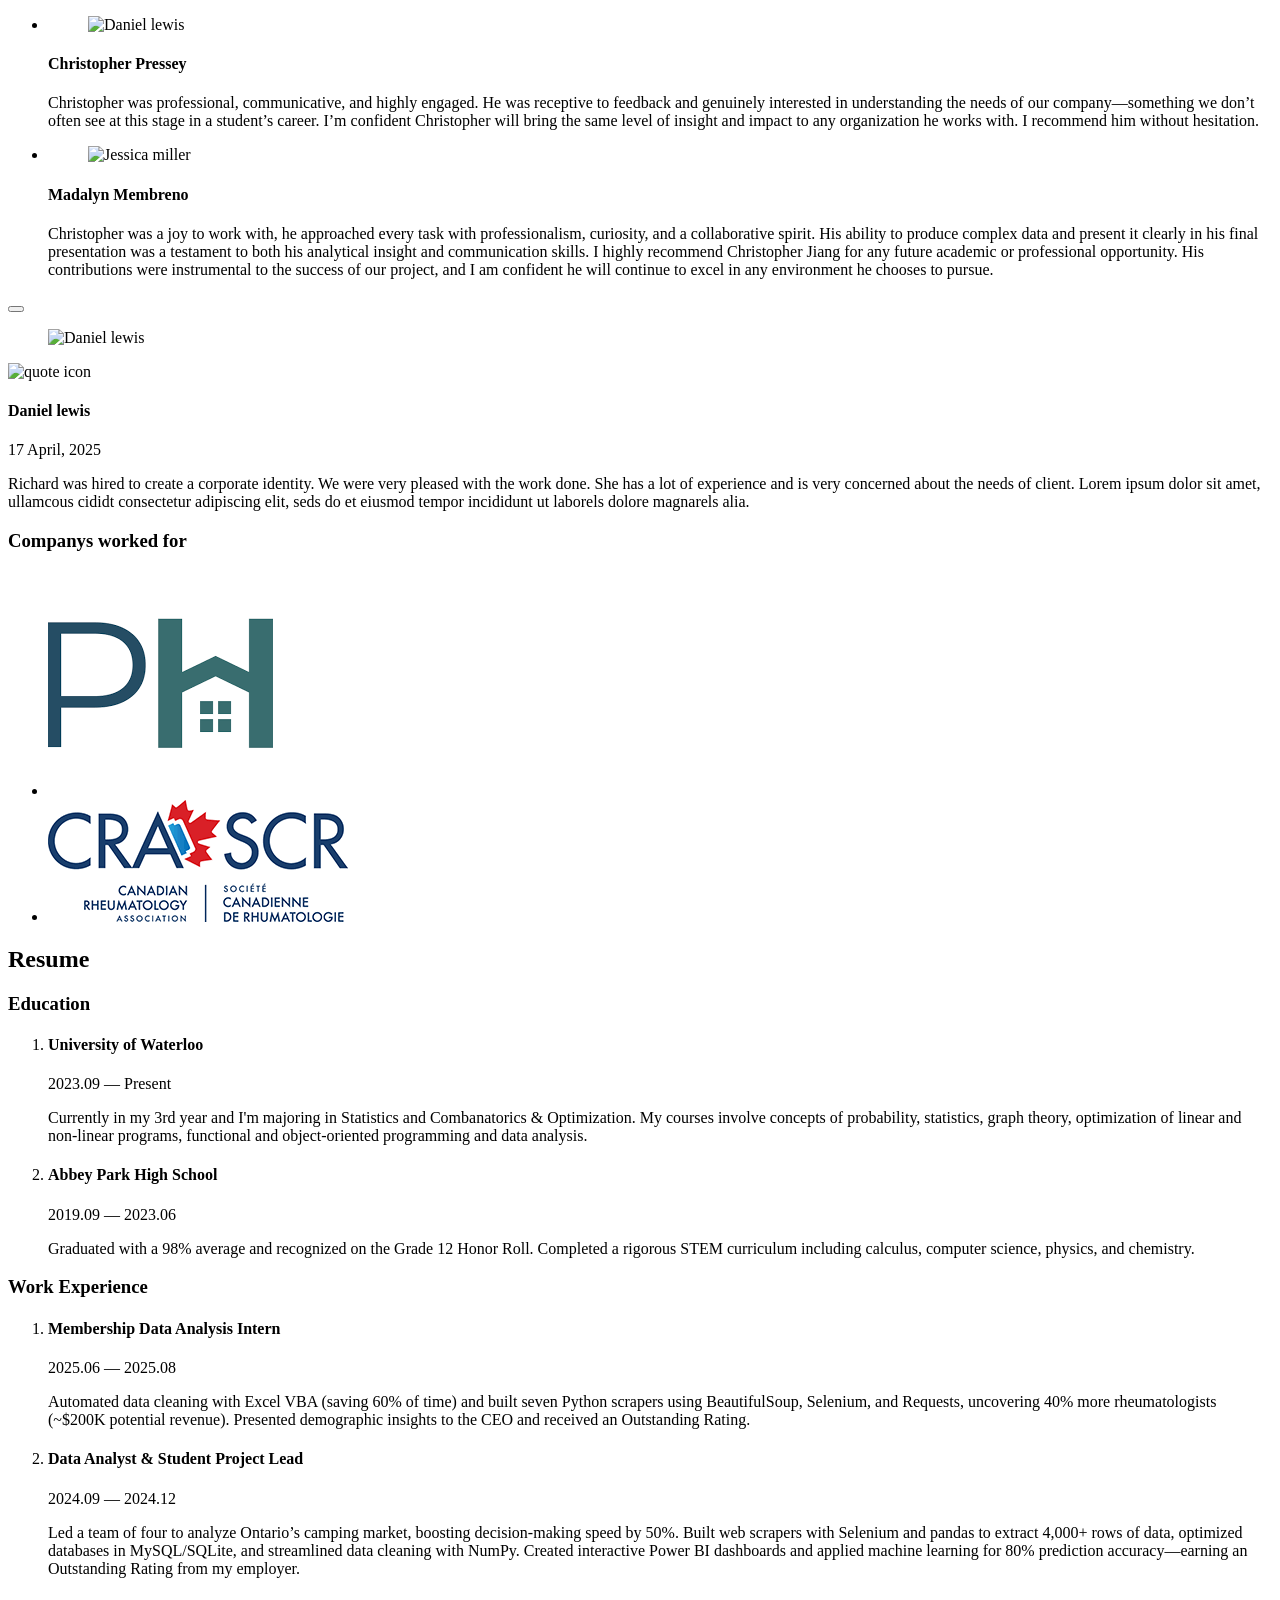
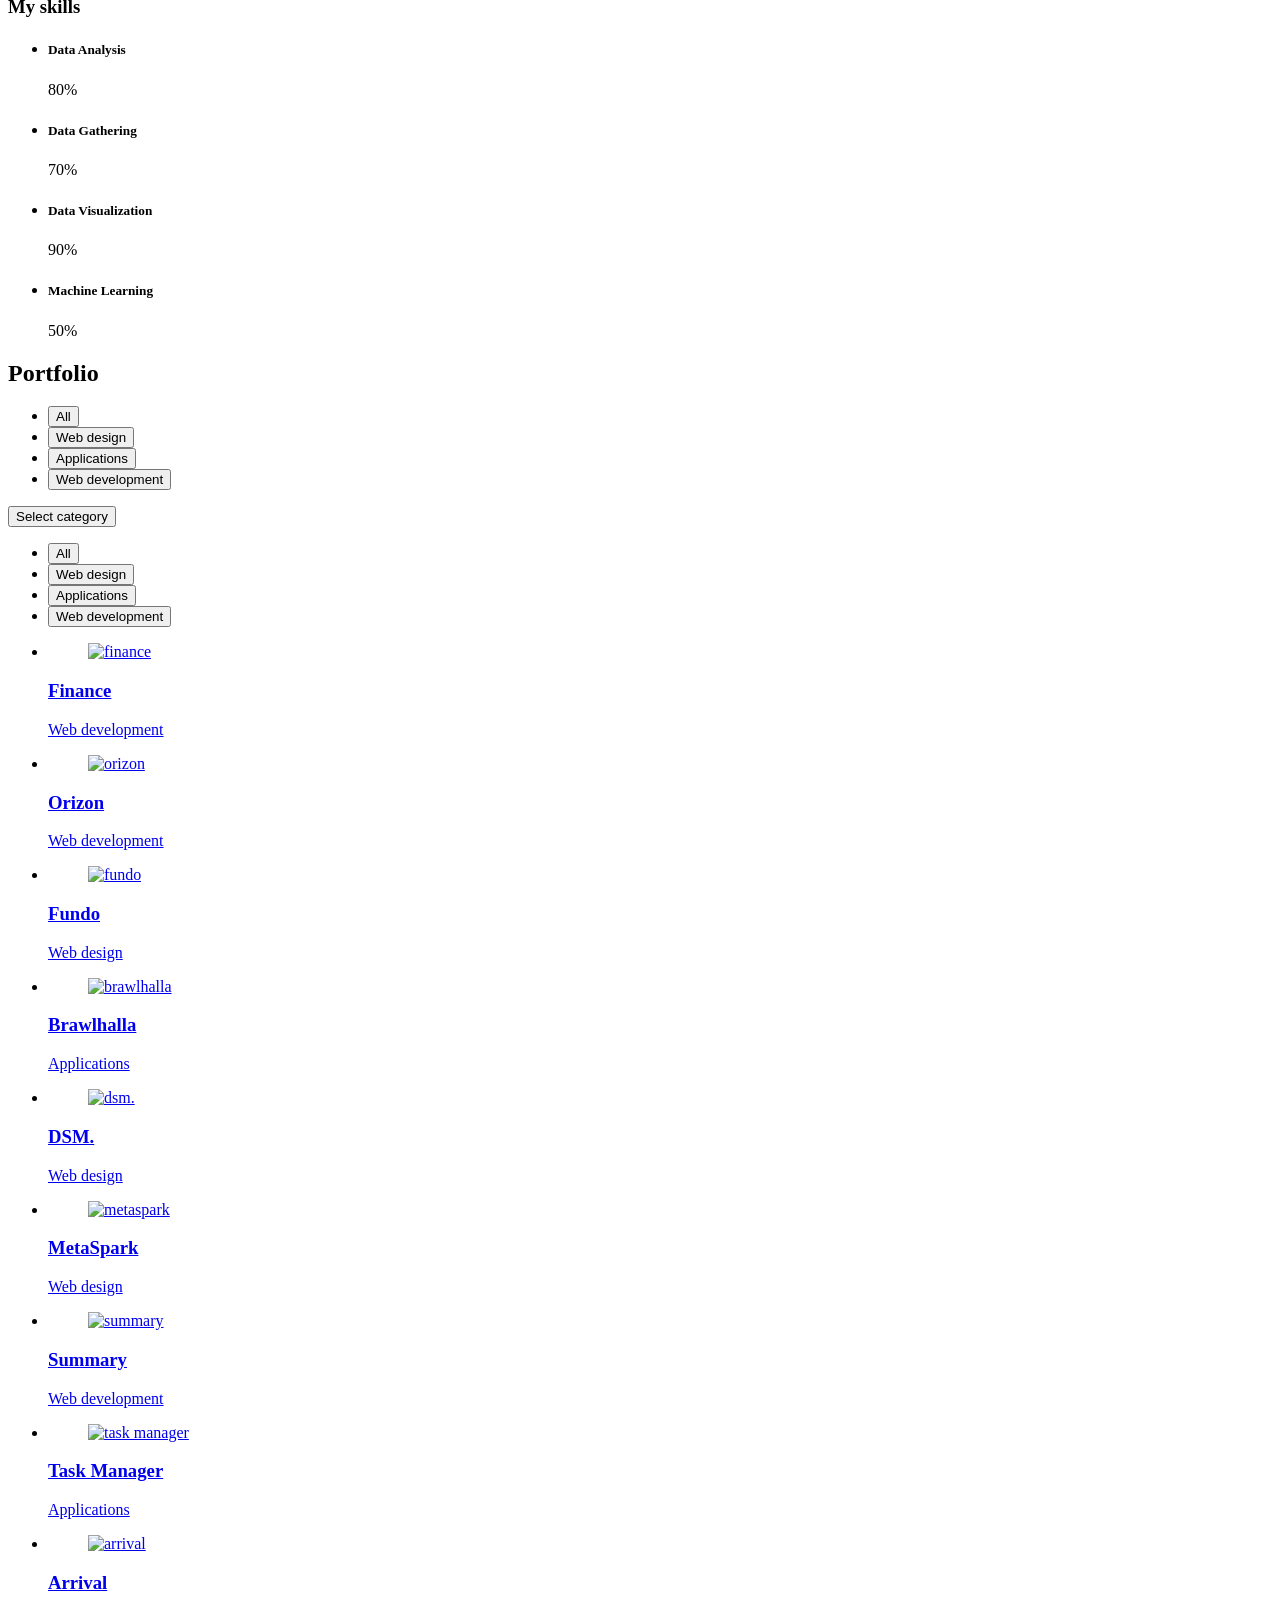
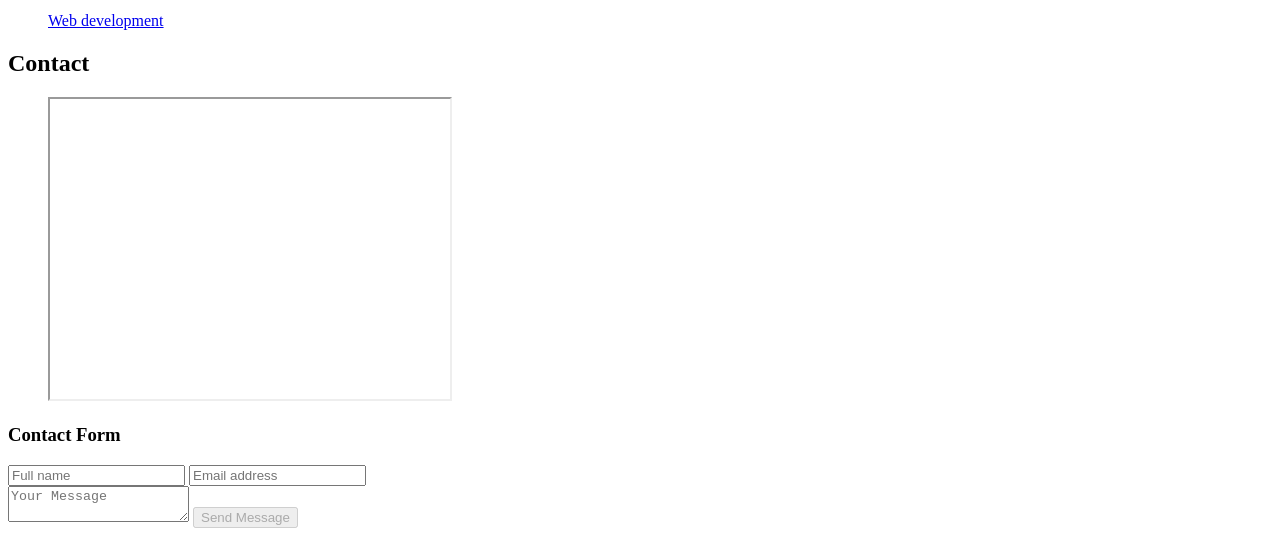
==== commit 26de1863: "updated email hyperlink, updated hyperlinks for the buttons of github, instagram and twitter, update" ====
--- a/index.html
+++ b/index.html
@@ -5,7 +5,7 @@
   <meta charset="UTF-8">
   <meta http-equiv="X-UA-Compatible" content="IE=edge">
   <meta name="viewport" content="width=device-width, initial-scale=1.0">
-  <title>vCard - Personal Portfolio</title>
+  <title>Christopher Jiang</title>
 
   <!--
     - favicon
@@ -75,7 +75,7 @@
             <div class="contact-info">
               <p class="contact-title">Email</p>
 
-              <a href="mailto:richard@example.com" class="contact-link">y85jiang@uwaterloo.ca</a>
+              <a href="mailto:y85jiang@uwaterloo.ca" class="contact-link">y85jiang@uwaterloo.ca</a>
             </div>
 
           </li>
@@ -103,7 +103,7 @@
             <div class="contact-info">
               <p class="contact-title">Birthday</p>
 
-              <time datetime="1982-06-23">September 2, 2004</time>
+              <time datetime="2004-09-02">September 2, 2004</time>
             </div>
 
           </li>
@@ -129,19 +129,19 @@
         <ul class="social-list">
 
           <li class="social-item">
-            <a href="#" class="social-link">
-              <ion-icon name="logo-facebook"></ion-icon>
+            <a href="https://github.com/GlideHound" class="social-link">
+              <ion-icon name="logo-github"></ion-icon>
             </a>
           </li>
 
           <li class="social-item">
-            <a href="#" class="social-link">
+            <a href="https://x.com/ChrisJi26562441" class="social-link">
               <ion-icon name="logo-twitter"></ion-icon>
             </a>
           </li>
 
           <li class="social-item">
-            <a href="#" class="social-link">
+            <a href="https://www.instagram.com/sicher_e_leon/" class="social-link">
               <ion-icon name="logo-instagram"></ion-icon>
             </a>
           </li>
@@ -412,7 +412,7 @@
 
               <h4 class="h3 modal-title" data-modal-title>Daniel lewis</h4>
 
-              <time datetime="2021-06-14">14 June, 2021</time>
+              <time datetime="2025-04-17">17 April, 2025</time>
 
               <div data-modal-text>
                 <p>
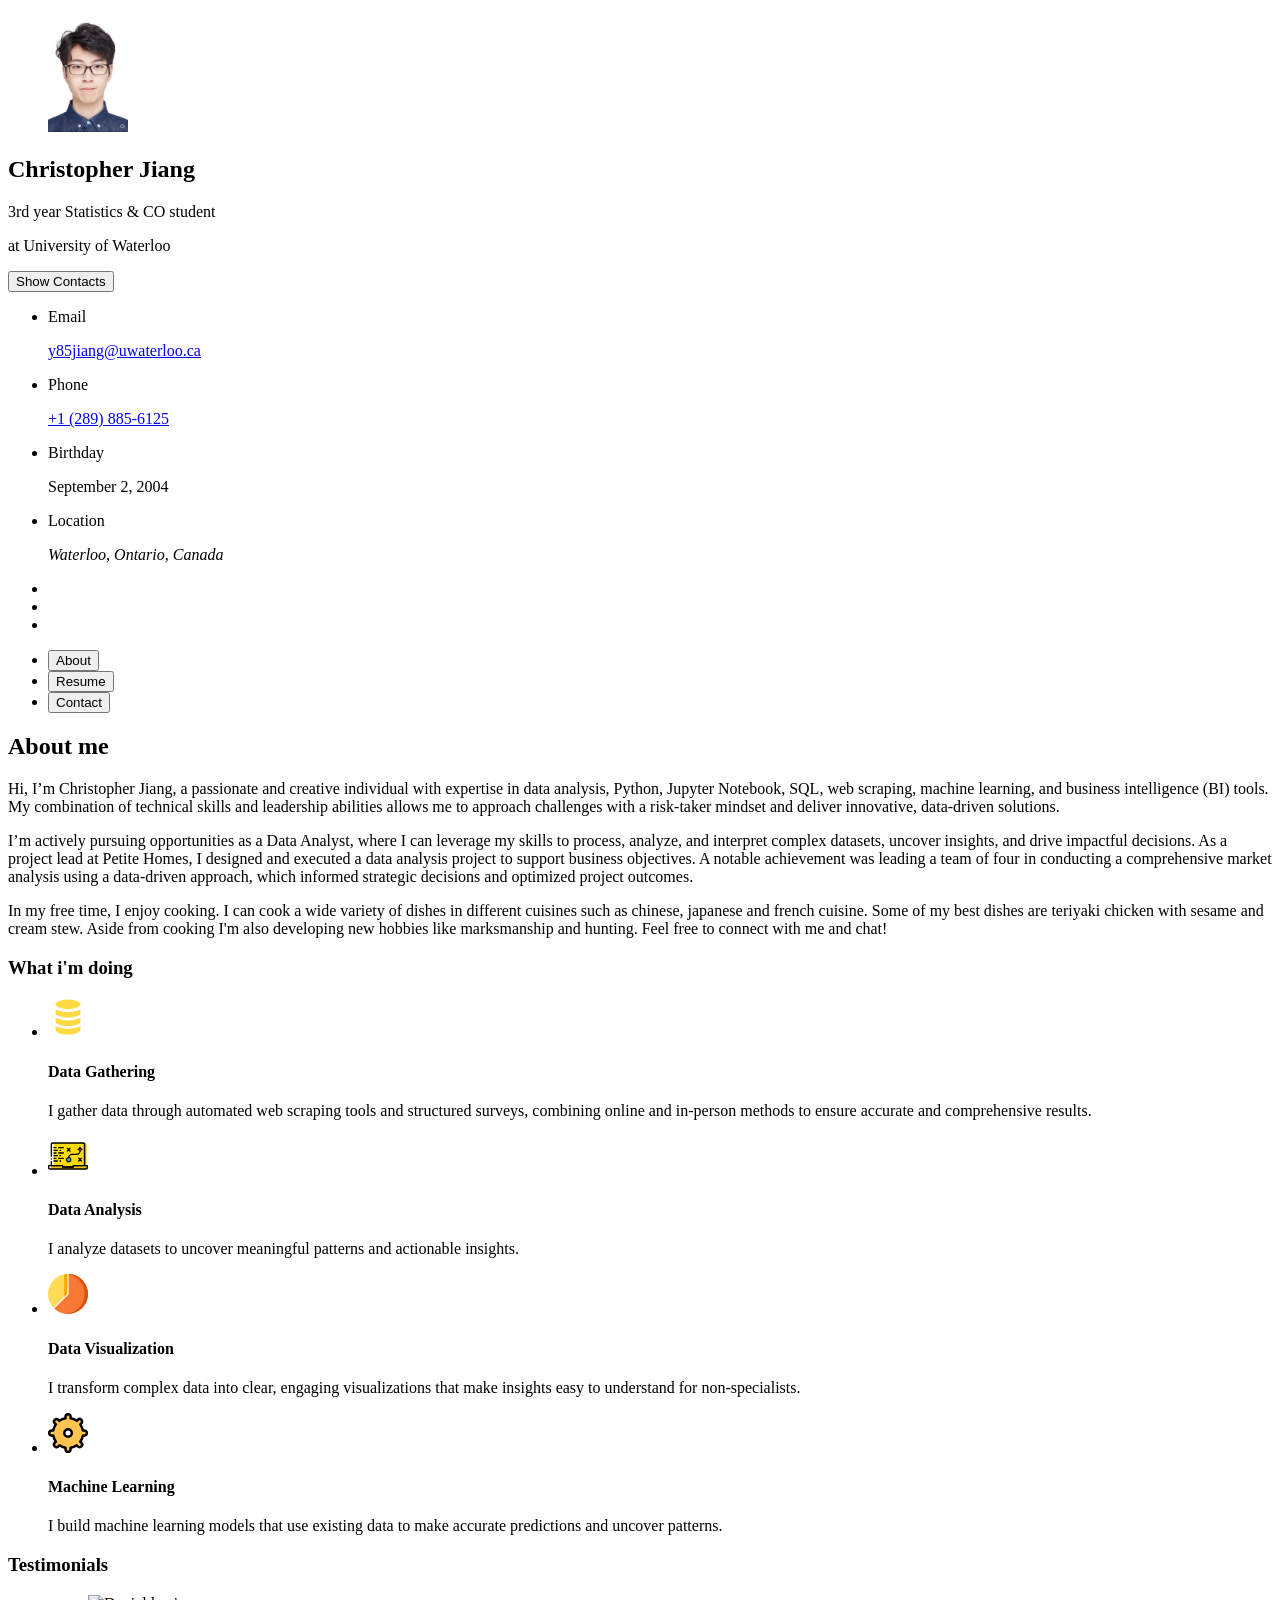
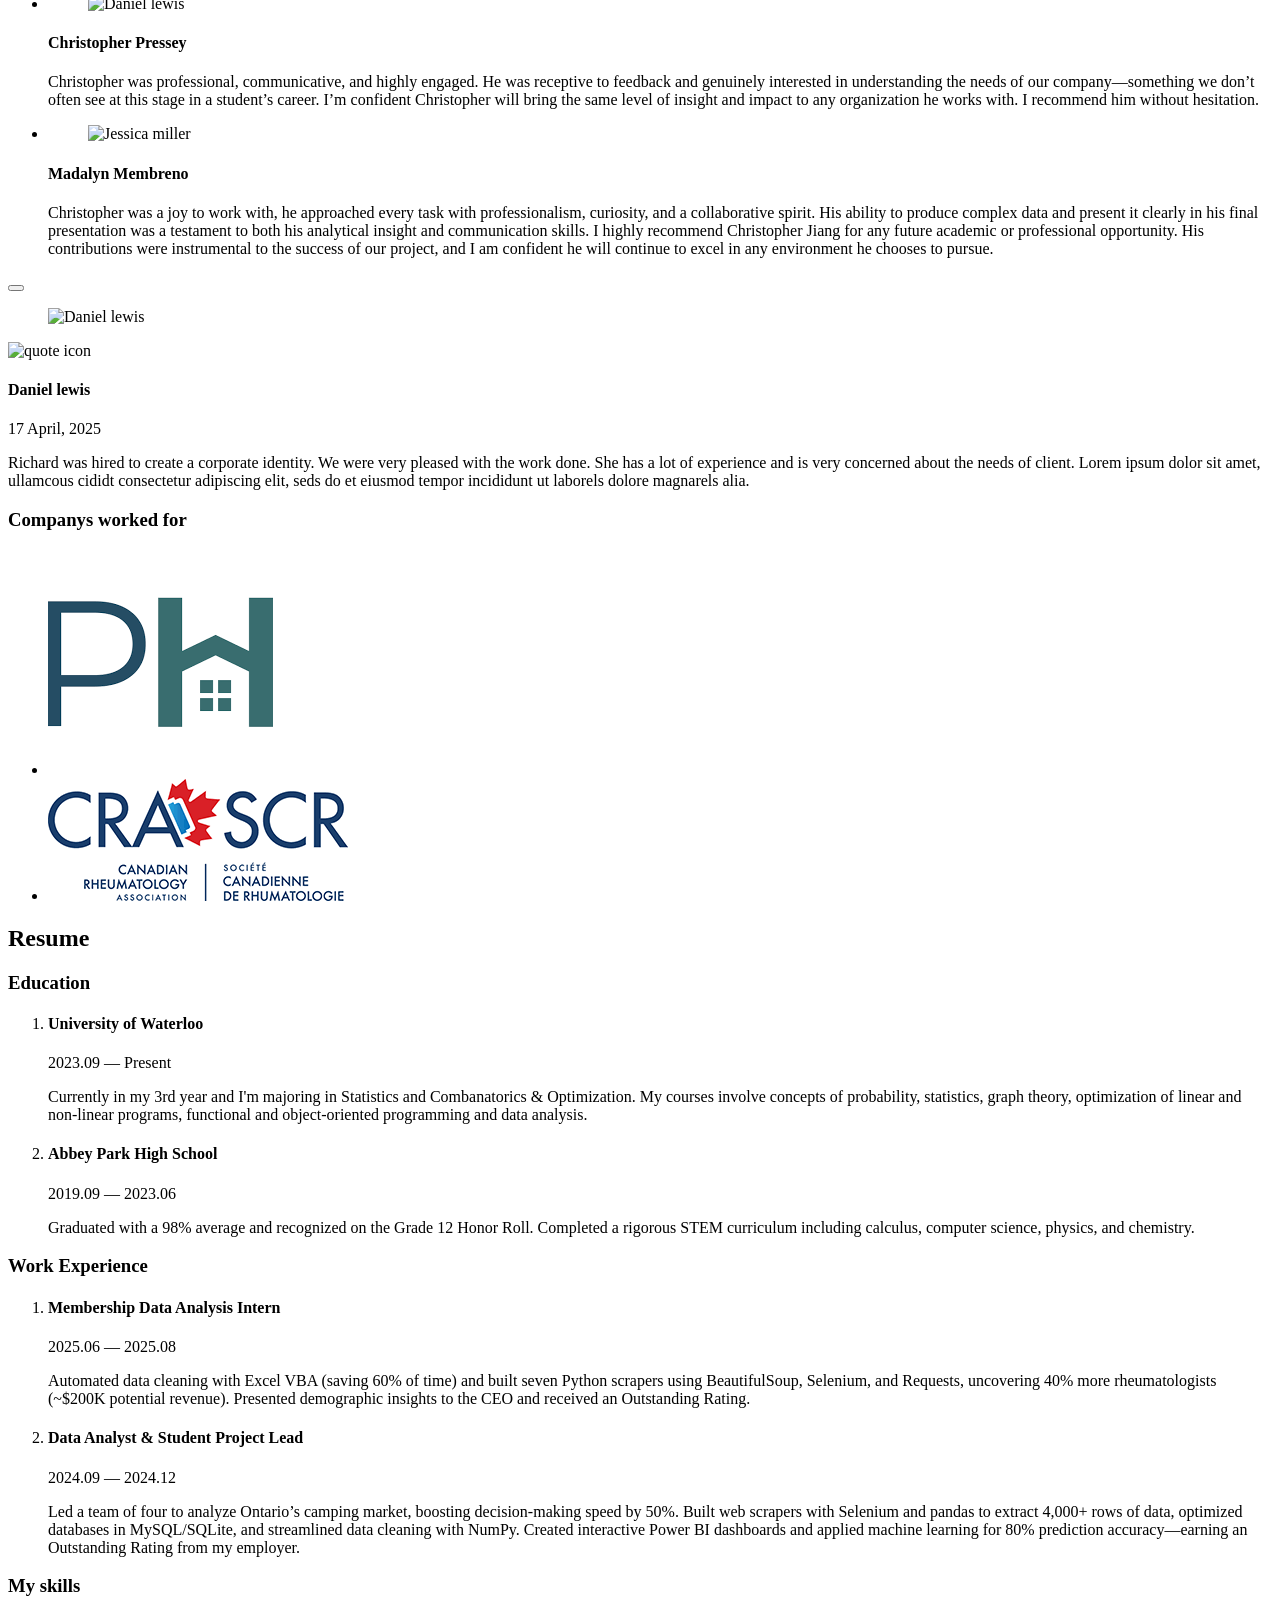
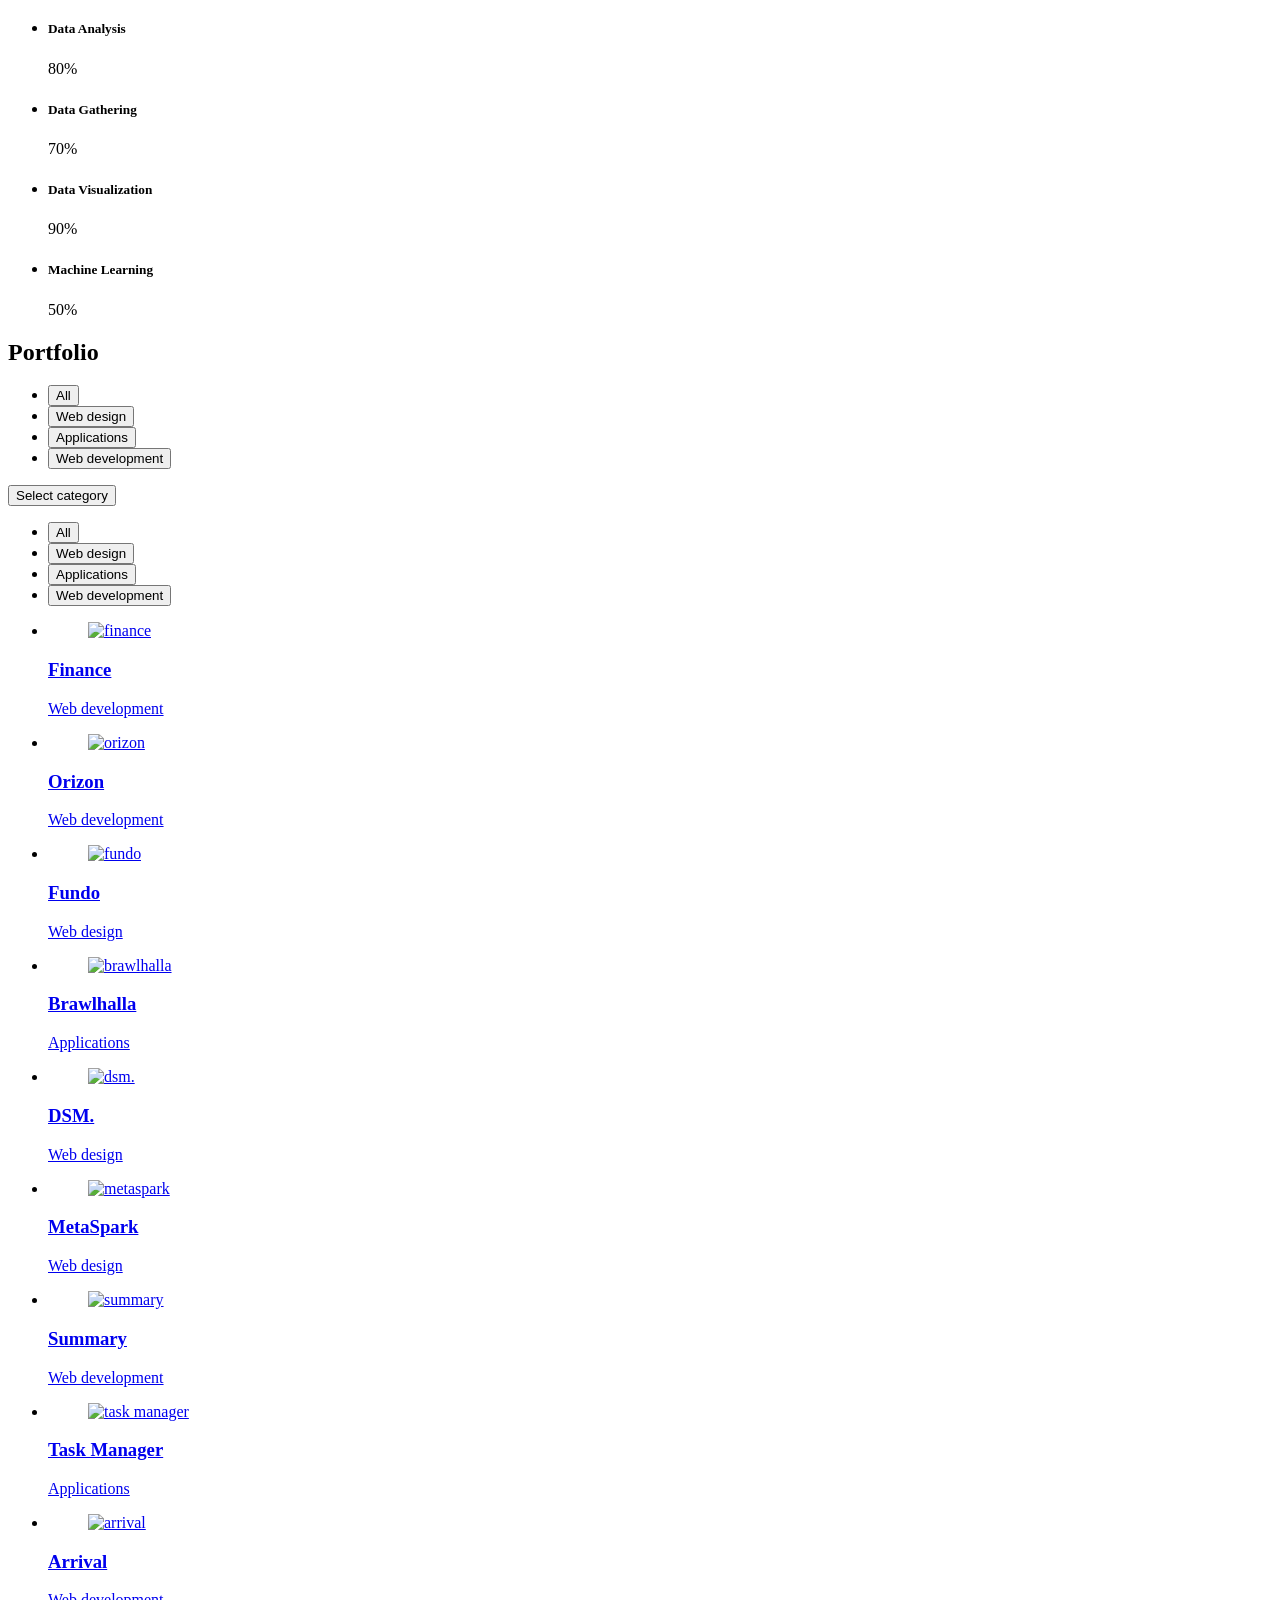
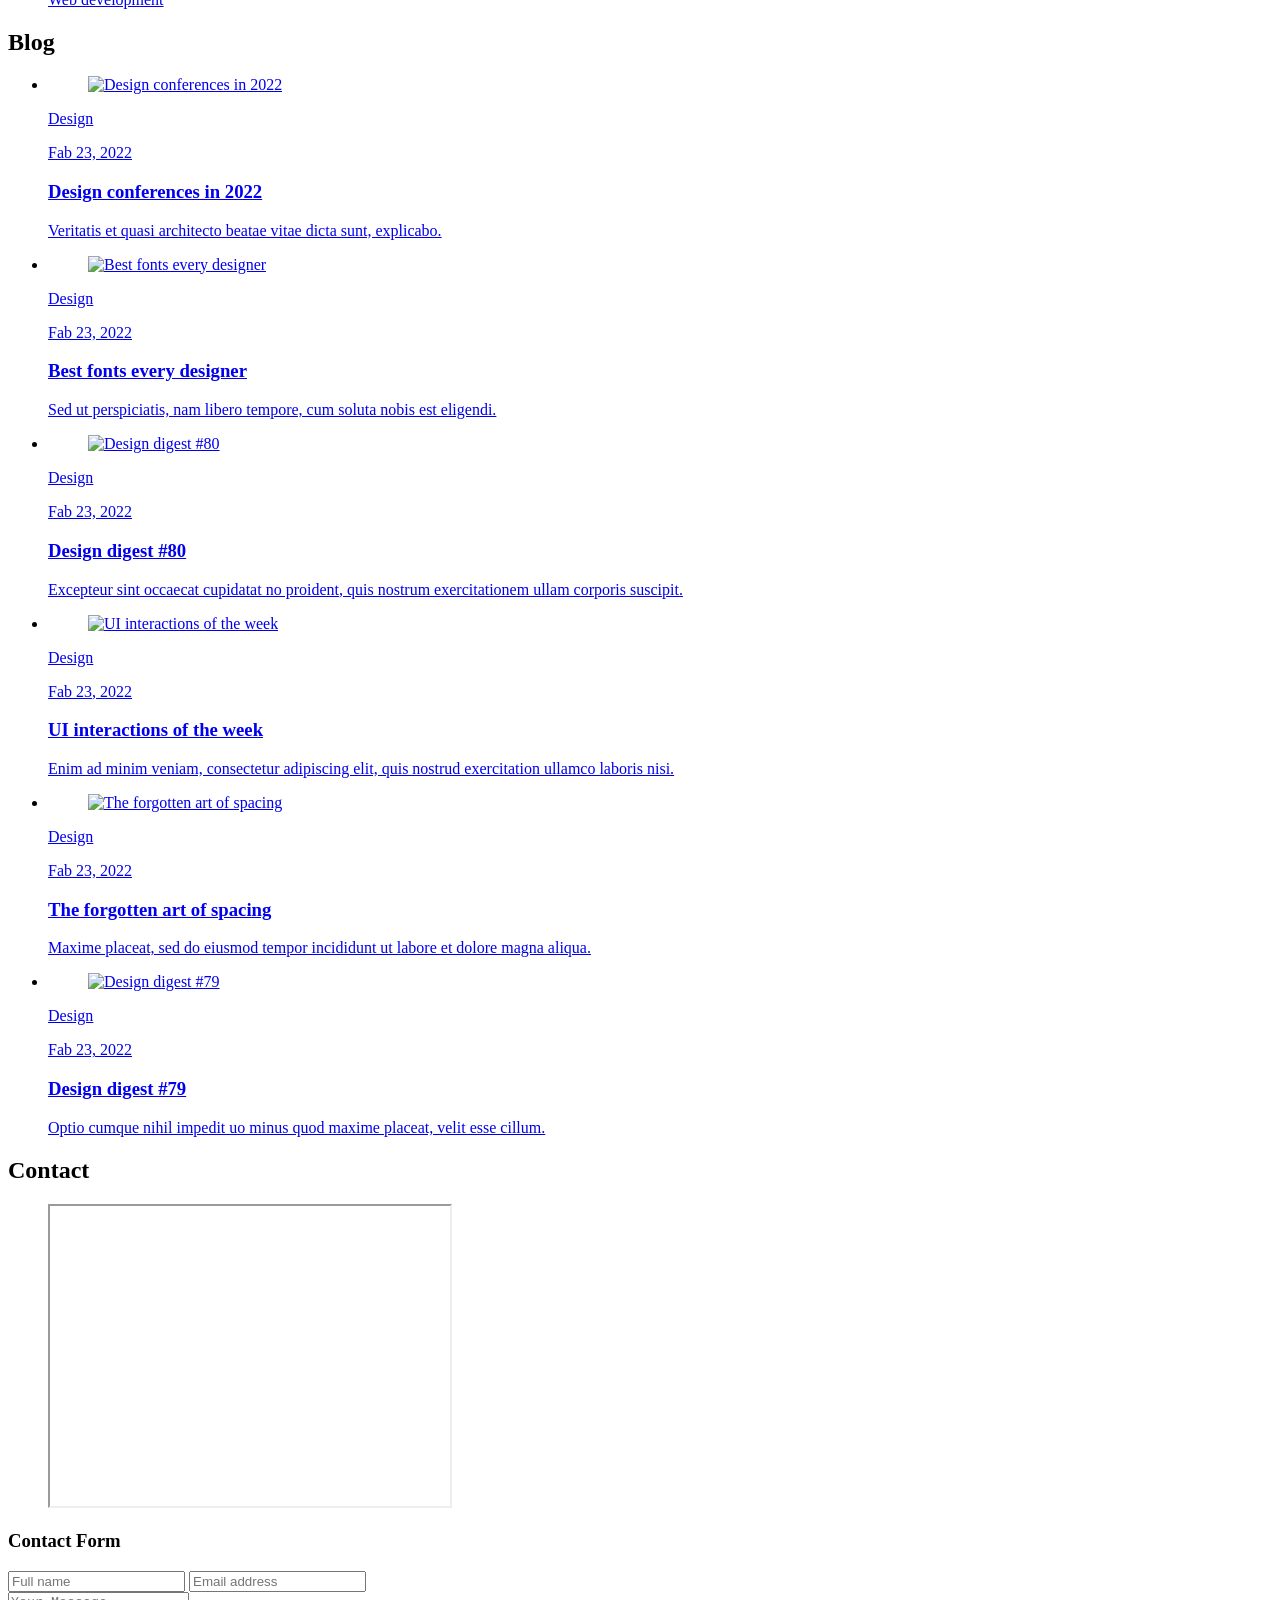
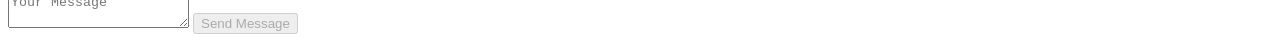
==== commit 00488a92: "updated the navbars" ====
--- a/index.html
+++ b/index.html
@@ -178,9 +178,11 @@
             <button class="navbar-link" data-nav-link>Resume</button>
           </li>
 
+          <!--
           <li class="navbar-item">
             <button class="navbar-link" data-nav-link>Portfolio</button>
           </li>
+        -->
 
           <!--
           <li class="navbar-item">
@@ -633,11 +635,9 @@
       </article>
 
 
-
-
-
       <!--
         - #PORTFOLIO
+
       -->
 
       <article class="portfolio" data-page="portfolio">
@@ -873,12 +873,9 @@
       </article>
 
 
-
-<!--
-
-      
+      <!--
         - #BLOG
-      
+      -->
 
       <article class="blog" data-page="blog">
 
@@ -1063,7 +1060,6 @@
         </section>
 
       </article>
--->
 
 
 
@@ -1090,7 +1086,7 @@
 
           <h3 class="h3 form-title">Contact Form</h3>
 
-          <form action="#" class="form" data-form>
+          <form action="mailto:y85jiang@uwaterloo.ca" method="POST" enctype="text/plain">
 
             <div class="input-wrapper">
               <input type="text" name="fullname" class="form-input" placeholder="Full name" required data-form-input>
